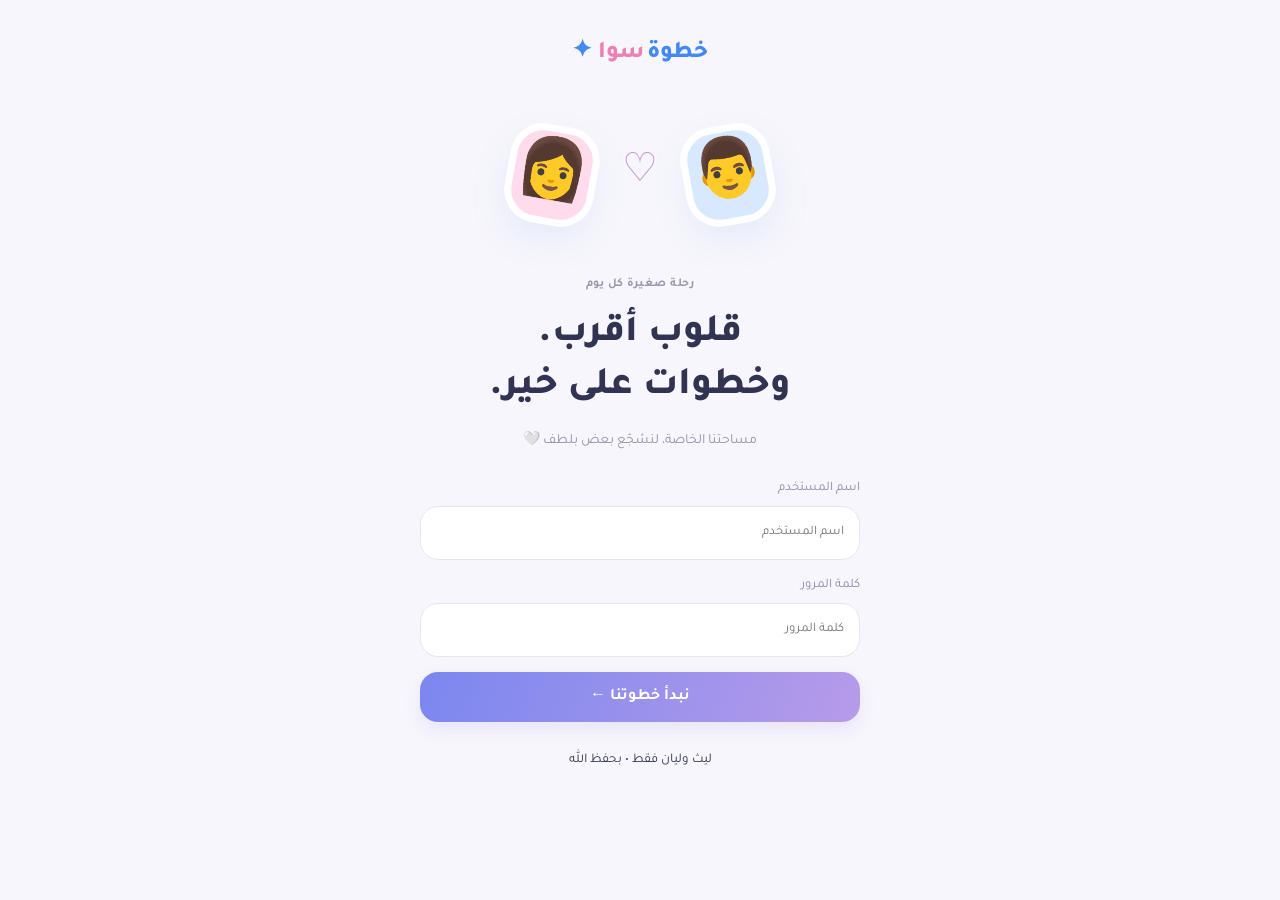
==== index.html @ 48e0d3e6 "Launch private mobile app with shared blue and pink journey" ====
<!doctype html><html lang="ar" dir="rtl"><head><meta charset="utf-8"><meta name="viewport" content="width=device-width,initial-scale=1,viewport-fit=cover"><meta name="theme-color" content="#f7f6fc"><title>خطوة سوا • ليث وليان</title><link rel="manifest" href="manifest.webmanifest"><style>@import url('https://fonts.googleapis.com/css2?family=Tajawal:wght@400;500;700;800&display=swap');
:root{--blue:#4389f5;--pink:#ed80b4;--ink:#303351;--muted:#9091a8;--accent:#6874df}*{box-sizing:border-box}body{margin:0;background:#f7f6fc;color:var(--ink);font:16px Tajawal,Tahoma,sans-serif;line-height:1.65}main{width:min(100%,480px);margin:auto;padding:22px 20px 32px}button,input{font:inherit}button{cursor:pointer;border:0;border-radius:18px;padding:12px 18px;background:#f0eef8;color:var(--ink);min-height:44px}button:disabled{opacity:.5;cursor:wait}button:focus-visible,input:focus-visible{outline:3px solid #b7b7ff;outline-offset:3px}h1,h2,p{margin:0}h1{font-size:34px;font-weight:800;line-height:1.35}h2{font-size:22px;font-weight:800}.brand{font-weight:800;font-size:24px;color:var(--blue)}.brand span{color:var(--pink);margin-right:3px}header,.section-title,.range-labels{display:flex;align-items:center;justify-content:space-between;gap:10px}.icon{background:white;border:1px solid #eeeaf6;width:44px;padding:0}.welcome{padding:28px 0 16px}.eyebrow{font-size:12px;letter-spacing:.5px;color:#9696ae;font-weight:700;margin-bottom:6px}.muted{color:var(--muted);font-size:14px;margin:8px 0}.wave{color:#e5b868}.sync{font-size:12px;color:#8588a3;margin-bottom:15px}section{background:#fff;border:1px solid #efedf7;border-radius:28px;padding:23px;margin-bottom:20px;box-shadow:0 10px 24px #41407704}.pill{background:#f2effc;border-radius:25px;color:#9690b8;font-size:11px;padding:5px 11px;white-space:nowrap}.journey{background:linear-gradient(135deg,#f1f6ff,#fff2f9);border-color:white;overflow:hidden}.scene{position:relative;height:265px;direction:ltr;margin:12px -8px}.scene svg{position:absolute;width:100%;height:100%;inset:0}.cloud{position:absolute;color:#fff;font-size:48px;filter:drop-shadow(0 4px 2px #c7c5e217)}.c1{top:3px;left:10px}.c2{right:10px;top:80px;font-size:35px}.sun{position:absolute;left:60px;top:35px;color:#efc772;font-size:38px}.finish{position:absolute;left:65%;top:-4px;color:#c984b1;font-size:38px;text-align:center;line-height:1}.finish small{display:block;font:11px Tajawal;color:#b49ab4}.avatar{position:absolute;width:49px;height:49px;border-radius:19px;display:grid;place-items:center;font-size:29px;border:3px solid white;box-shadow:0 8px 16px #6379bb28;transition:left .9s ease,top .9s ease;transform:translate(-50%,-50%);z-index:2}.avatar small{position:absolute;top:47px;background:white;border-radius:8px;padding:0 8px;color:#78829f;font:11px Tajawal;white-space:nowrap}.boy{background:#b7d7ff}.girl{background:#ffd0e6}.flower{position:absolute;bottom:22px;right:20px;font-size:31px}.plant{position:absolute;bottom:35px;left:5px;font-size:30px}.scorecards{display:grid;grid-template-columns:1fr 1fr;gap:12px}.scorecards>div{padding:13px;border-radius:18px;background:#ffffffa6;display:grid;grid-template-columns:1fr auto;align-items:center;font-size:14px}.scorecards strong{font-size:19px}.scorecards small{grid-column:1/-1;font-size:11px}.blue{color:var(--blue)}.pink{color:var(--pink)}.task{display:flex;gap:11px;align-items:center;padding:16px 0;border-bottom:1px solid #f3f1f8}.task-icon{background:#f5f4fc;border-radius:15px;width:42px;height:42px;display:grid;place-items:center;font-size:21px}.task-title{flex:1;font-size:14px;font-weight:700}.task-title small{display:block;color:#b1aac0;font-weight:400;font-size:11px}.task button{padding:0;width:37px;min-height:37px;height:37px;border:1px solid #e7e6f1;border-radius:13px;background:white;color:#b8b5ce}.task button.active{background:var(--accent);color:white;border-color:var(--accent);box-shadow:0 5px 12px #6874df22}.task button.excused{background:#fff0d6;color:#bb9148;border-color:#f3dab1}.tiny{color:#b2adc3;font-size:10px;margin-top:13px}.mood-card{background:linear-gradient(120deg,#fff,#fff7fb)}#moodEmoji{font-size:33px}#mood{width:100%;accent-color:var(--accent);margin:20px 0 10px;direction:ltr}#moodText{color:#a99cba;font-size:13px}.range-labels{font-size:11px;color:#aaa2ba;direction:ltr}.partner{padding:13px;background:#f5f3fb;border-radius:16px;font-size:13px;margin-top:18px}.encourage{text-align:center;position:relative;background:#f2f0ff;border-color:white}.heart{font-size:65px;color:#b9afe9;line-height:1}.primary{background:linear-gradient(110deg,#7b87ef,#b79be9);color:white;font-weight:700;width:100%;box-shadow:0 7px 17px #807de723}.encourage .primary{margin:13px 0}.encourage small,footer{font-size:11px;color:#aaa2bf}footer{text-align:center;padding:12px}.text-button{display:block;margin:10px auto;color:#8b82a7;background:none;font-size:12px}dialog{border:1px solid white;border-radius:30px;max-width:min(90vw,380px);padding:30px;color:var(--ink);text-align:center;font-family:inherit;box-shadow:0 30px 100px #3d315a33}dialog::backdrop{background:#29253966;backdrop-filter:blur(7px)}dialog p{margin:16px 0;color:#8f87a3;font-size:14px}.popup-heart{font-size:64px;animation:bob 2s infinite}#toast{position:fixed;bottom:22px;left:50%;transform:translateX(-50%);border-radius:18px;background:#393651;color:white;padding:14px 20px;width:max-content;max-width:90vw;font-size:13px;z-index:9}#login{padding-top:35px;text-align:center}#login h1{font-size:39px;margin:15px 0}#login label{text-align:right;display:block;font-size:13px;color:#9188a6;margin:15px 0}input:not([type=range]){display:block;width:100%;border:1px solid #e8e4f1;background:#fff;border-radius:18px;padding:15px;margin-top:7px;color:var(--ink)}#login form{margin:25px 0}#loginError{color:#c26586;font-size:13px}.login-art{display:flex;justify-content:center;align-items:center;gap:25px;height:170px;margin:15px 0}.login-art span{display:grid;place-items:center;background:#d8e8ff;border:7px solid white;width:90px;height:100px;border-radius:33px;transform:rotate(-10deg);font-size:58px;box-shadow:0 15px 35px #6599e61c}.login-art span:last-child{background:#ffdbeb;transform:rotate(10deg)}.login-art i{color:#c697d6;font-size:40px;font-style:normal}@keyframes bob{50%{transform:translateY(-7px)}}@media(prefers-reduced-motion:reduce){*{animation:none!important;transition:none!important}}[hidden]{display:none!important}
</style></head><body>
<main id="login"><div class="brand">خطوة<span>سوا</span> ✦</div><div class="login-art"><span>👨</span><i>♡</i><span>👩</span></div><p class="eyebrow">رحلة صغيرة كل يوم</p><h1>قلوب أقرب.<br>وخطوات على خير.</h1><p class="muted">مساحتنا الخاصة، لنشجّع بعض بلطف 🤍</p><form id="loginForm"><label>اسم المستخدم<input id="username" autocomplete="username" autocapitalize="none" required placeholder="اسم المستخدم"></label><label>كلمة المرور<input id="password" type="password" autocomplete="current-password" required placeholder="كلمة المرور"></label><button class="primary" id="loginButton">نبدأ خطوتنا ←</button></form><p id="loginError" role="alert"></p><small>ليث وليان فقط • بحفظ الله</small></main>
<main id="dashboard" hidden><header><div class="brand">خطوة<span>سوا</span> ✦</div><button id="logout" class="icon" aria-label="تسجيل الخروج">↪</button></header><div class="welcome"><p class="eyebrow" id="date"></p><h1>أهلًا <span id="myName"></span> <span class="wave">☀</span></h1><p class="muted">كل خطوة صغيرة، إلها أثر كبير.</p></div><div class="sync" id="sync" role="status">جارٍ الاتصال…</div>
<section class="journey"><div class="section-title"><div><p class="eyebrow">خطوتنا المشتركة</p><h2>سوا، للخير 🌷</h2></div><span class="pill">سباق اليوم</span></div><p class="muted">نتسابق بالخير، ونسند بعض بالطريق.</p><div class="scene"><span class="cloud c1">☁</span><span class="cloud c2">☁</span><span class="sun">✺</span><div class="finish">♡<small>٧ خطوات</small></div><svg viewBox="0 0 360 260" preserveAspectRatio="none" aria-hidden="true"><path d="M40 215 C 20 140,310 220,300 135 S 70 155,105 75 S 230 75,245 25" fill="none" stroke="#fff" stroke-width="35" stroke-linecap="round"/><path d="M40 215 C 20 140,310 220,300 135 S 70 155,105 75 S 230 75,245 25" fill="none" stroke="#d9d8ec" stroke-width="2" stroke-dasharray="5 10" id="racePath"/></svg><div class="avatar boy" id="runnerLaith">👨<small>ليث</small></div><div class="avatar girl" id="runnerLian">👩<small>ليان</small></div><span class="flower">🌷</span><span class="plant">🌿</span></div><div class="scorecards"><div class="blue"><span>👨 ليث</span><strong id="scoreLaith">٠ / ٧</strong><small id="excuseLaith"></small></div><div class="pink"><span>👩 ليان</span><strong id="scoreLian">٠ / ٧</strong><small id="excuseLian"></small></div></div></section>
<section><div class="section-title"><h2>خطواتي اليوم</h2><span class="pill" id="count"></span></div><div id="tasks"></div><p class="tiny">علامة الإنجاز بتأكيدك أنت، والظروف محل تفهّم بدون خصم.</p></section>
<section class="mood-card"><p class="eyebrow">كيف قلبك؟</p><div class="section-title"><h2>طمنّي عنك</h2><span id="moodEmoji">🙂</span></div><label for="mood" id="moodText">طبيعي</label><input id="mood" type="range" min="0" max="100"><div class="range-labels"><span>زعلان</span><span>طبيعي</span><span>مبسوط كثير</span></div><div id="partnerMood" class="partner"></div></section>
<section class="encourage"><span class="heart">♡</span><h2>دفعة لطيفة منك</h2><p class="muted">يمكن تذكيرك يكون أحلى شيء بيومه.</p><button class="primary" id="nudge">ابعث تشجيع 🤍</button><small>يظهر كنافذة منبثقة عند الطرف الثاني داخل التطبيق.</small></section><section><h2>أيامنا الحلوة</h2><div id="history"></div></section><footer>اللهم اجمعنا على خير 🤍<button id="install" class="text-button">إضافة للشاشة الرئيسية</button></footer></main>
<dialog id="popup"><div class="popup-heart">💌</div><h2>حدا بشجّعك!</h2><p id="popupText"></p><button class="primary" id="dismissPopup">وصل التشجيع 🤍</button></dialog><dialog id="installDialog"><h2>خلّينا أقرب ✦</h2><p>أضف خطوة سوا للشاشة الرئيسية.</p><button id="nativeInstall" class="primary" hidden>تثبيت التطبيق</button><p>آيفون: Safari ← مشاركة ← إضافة إلى الشاشة الرئيسية.<br>أندرويد: قائمة المتصفح ← تثبيت التطبيق أو إضافة للشاشة الرئيسية.</p><button id="closeInstall">لاحقًا</button></dialog><div id="toast" role="status" hidden></div><script src="app-config.js"></script><script>'use strict';
const $=id=>document.getElementById(id),cfg=window.APP_CONFIG||{},names={laith:'ليث',lian:'ليان'},taskNames=['صلاة الفجر','صلاة الظهر','صلاة العصر','صلاة المغرب','صلاة العشاء','قيام الليل','الدعاء'],taskIcons=['🌅','☀️','🌤️','🌇','🌙','✨','🤲'];
let session=null,me=null,partner=null,members=[],steps=[],moods=[],busy=false,activeNudge=null,promptInstall=null,lastDay='',loaded=false;
const day=()=>new Intl.DateTimeFormat('en-CA',{timeZone:'Asia/Amman',year:'numeric',month:'2-digit',day:'2-digit'}).format(new Date());
const moodText=v=>v<34?'😔 زعلان':v>66?'🥰 مبسوط كثير':'🙂 طبيعي';
function toast(t){$('toast').textContent=t;$('toast').hidden=false;setTimeout(()=>$('toast').hidden=true,4500)}
function remember(){localStorage.setItem('khotwa-session',JSON.stringify(session))}
async function request(path,{method='GET',body,prefer}={}){if(!cfg.url||!cfg.key)throw Error('الربط الآمن لقاعدة البيانات لم يكتمل بعد.');if(session&&session.expires_at*1000<Date.now()+60000)await refresh();const r=await fetch(cfg.url+path,{method,headers:{apikey:cfg.key,'Content-Type':'application/json',...(session?{Authorization:'Bearer '+session.access_token}:{}),...(prefer?{Prefer:prefer}:{})},body:body===undefined?undefined:JSON.stringify(body)});let d=await r.text();try{d=d?JSON.parse(d):null}catch{}if(!r.ok){if(r.status===401)logout();throw Error(r.status===400&&path.includes('/token')?'اسم المستخدم أو كلمة المرور غير صحيحة.':'تعذّر الاتصال أو حفظ التغيير. حاول مرة ثانية.')}return d}
async function refresh(){const r=await fetch(cfg.url+'/auth/v1/token?grant_type=refresh_token',{method:'POST',headers:{apikey:cfg.key,'Content-Type':'application/json'},body:JSON.stringify({refresh_token:session.refresh_token})});if(!r.ok){logout();throw Error('انتهت الجلسة. سجّل دخولك من جديد.')}session=await r.json();session.expires_at=Math.floor(Date.now()/1000)+session.expires_in;remember()}
function logout(){session=null;me=null;partner=null;loaded=false;localStorage.removeItem('khotwa-session');$('dashboard').hidden=true;$('login').hidden=false;if($('popup').open)$('popup').close()}
async function start(){members=await request('/rest/v1/members?select=id,username');me=members.find(x=>x.id===session.user.id);if(!me)throw Error('هذا الحساب غير مخوّل للدخول.');partner=members.find(x=>x.id!==me.id);if(!partner)throw Error('الحساب الثاني لم يُجهّز بعد.');document.documentElement.style.setProperty('--accent',me.username==='laith'?'#4389f5':'#ed80b4');$('myName').textContent=names[me.username];$('login').hidden=true;$('dashboard').hidden=false;await sync();if(!localStorage.getItem('khotwa-install-dismissed')&&!matchMedia('(display-mode: standalone)').matches)$('installDialog').showModal()}
async function sync(){if(!me||busy||document.hidden)return;busy=true;try{const today=day();const [s,m,n]=await Promise.all([request('/rest/v1/steps?select=*&day=gte.'+previousDays(6)),request('/rest/v1/moods?select=*'),request('/rest/v1/nudges?select=*&recipient=eq.'+me.id+'&seen=eq.false&order=created_at.asc&limit=1')]);steps=s;moods=m;lastDay=today;loaded=true;render();$('sync').textContent='● متصلان بنفس المساحة • تم التحديث الآن';if(n.length&&!activeNudge){activeNudge=n[0];$('popupText').textContent=names[partner.username]+' بشجّعك تكمل خطواتك. خطوة صغيرة منك بتفرق 🤍';if(!$('installDialog').open)$('popup').showModal()}}catch(e){$('sync').textContent='الاتصال مقطوع — لم يتم تأكيد التحديث';if(!loaded)toast(e.message)}finally{busy=false}}
function previousDays(n){return new Date(Date.now()-n*86400000).toLocaleDateString('en-CA',{timeZone:'Asia/Amman'})}
function render(){const today=day();$('date').textContent=new Intl.DateTimeFormat('ar-JO',{timeZone:'Asia/Amman',weekday:'long',day:'numeric',month:'long'}).format(new Date());const path=$('racePath');for(const u of members){const list=steps.filter(s=>s.user_id===u.id&&s.day===today),score=list.filter(s=>s.status==='done').length,exc=list.filter(s=>s.status==='excuse').length,suffix=u.username==='laith'?'Laith':'Lian';$('score'+suffix).textContent=score+' / 7';$('excuse'+suffix).textContent=exc?'ظرف في '+exc+' من الخطوات 🤍':'';const pt=path.getPointAtLength(path.getTotalLength()*score/7),runner=$('runner'+suffix);runner.style.left=(pt.x/360*100+(u.username==='laith'?-5:5))+'%';runner.style.top=pt.y/260*100+'%'}
const mine=steps.filter(s=>s.user_id===me.id&&s.day===today);$('count').textContent=mine.filter(s=>s.status==='done').length+' من ٧';$('tasks').replaceChildren();taskNames.forEach((name,i)=>{const current=mine.find(s=>s.task===i),row=document.createElement('div');row.className='task';const icon=document.createElement('span');icon.className='task-icon';icon.textContent=taskIcons[i];const label=document.createElement('div');label.className='task-title';label.textContent=name;const small=document.createElement('small');small.textContent=current?.status==='excuse'?'ظرف 🤍'+(current.reason?' • '+current.reason:''):i<5?'في وقتها':'خطوة تقرّبنا للخير';label.append(small);row.append(icon,label);for(const [state,text,aria]of[['done','✓','إنجاز '+name],['excuse','♡','ظرف '+name]]){const b=document.createElement('button');b.textContent=text;b.setAttribute('aria-label',aria);b.setAttribute('aria-pressed',String(current?.status===state));b.className=current?.status===state?(state==='done'?'active':'excused'):'';b.onclick=async()=>{let reason='';const status=current?.status===state?'pending':state;if(status==='excuse'){reason=prompt('سبب اختياري يظهر للطرف الثاني (يمكن تركه فارغًا):','');if(reason===null)return;reason=reason.slice(0,240)}b.disabled=true;try{await request('/rest/v1/steps?on_conflict=user_id,day,task',{method:'POST',body:{user_id:me.id,day:today,task:i,status,reason},prefer:'resolution=merge-duplicates'});await sync()}catch(e){toast(e.message)}finally{b.disabled=false}};row.append(b)}$('tasks').append(row)});const mood=moods.find(m=>m.user_id===me.id)?.value??50;if(document.activeElement!==$('mood'))$('mood').value=mood;showMood(+$('mood').value);const pm=moods.find(m=>m.user_id===partner.id);$('partnerMood').textContent=names[partner.username]+' '+(pm?moodText(pm.value):'لسه ما شارك حالته اليوم');$('history').replaceChildren();for(let i=1;i<7;i++){const d=previousDays(i),list=steps.filter(s=>s.day===d);if(!list.length)continue;const line=document.createElement('p');line.className='muted';line.textContent=d+' • '+members.map(u=>names[u.username]+' '+list.filter(s=>s.user_id===u.id&&s.status==='done').length+'/7').join(' — ');$('history').append(line)}if(!$('history').children.length)$('history').textContent='هون بنجمع خطواتنا، يوم ورا يوم 🌷'}
function showMood(v){$('moodText').textContent=moodText(v);$('moodEmoji').textContent=v<34?'😔':v>66?'🥰':'🙂'}
$('loginForm').onsubmit=async e=>{e.preventDefault();const username=$('username').value.trim().toLowerCase();if(!['laith','lian'].includes(username)){$('loginError').textContent='اسم المستخدم أو كلمة المرور غير صحيحة.';return}$('loginButton').disabled=true;$('loginError').textContent='';try{session=await request('/auth/v1/token?grant_type=password',{method:'POST',body:{email:username+'@khotwa-sawa.invalid',password:$('password').value}});session.expires_at=Math.floor(Date.now()/1000)+session.expires_in;remember();$('password').value='';await start()}catch(e){logout();$('loginError').textContent=e.message}finally{$('loginButton').disabled=false}};
$('logout').onclick=async()=>{try{await request('/auth/v1/logout',{method:'POST'})}catch{}logout()};$('mood').oninput=e=>showMood(+e.target.value);$('mood').onchange=async e=>{try{await request('/rest/v1/moods?on_conflict=user_id',{method:'POST',body:{user_id:me.id,value:+e.target.value,updated_at:new Date().toISOString()},prefer:'resolution=merge-duplicates'});toast('وصلت حالتك 🤍')}catch(e){toast(e.message)}};
$('nudge').onclick=async()=>{$('nudge').disabled=true;try{await request('/rest/v1/nudges',{method:'POST',body:{sender:me.id,recipient:partner.id}});toast('وصل التشجيع لمساحتكم 💌')}catch(e){toast(e.message)}finally{setTimeout(()=>$('nudge').disabled=false,15000)}};
$('dismissPopup').onclick=async()=>{if(!activeNudge)return;try{await request('/rest/v1/nudges?id=eq.'+activeNudge.id,{method:'PATCH',body:{seen:true}});activeNudge=null;$('popup').close();await sync()}catch(e){toast(e.message)}};
$('install').onclick=()=>$('installDialog').showModal();$('closeInstall').onclick=()=>{$('installDialog').close();localStorage.setItem('khotwa-install-dismissed','1');if(activeNudge)$('popup').showModal()};window.addEventListener('beforeinstallprompt',e=>{e.preventDefault();promptInstall=e;$('nativeInstall').hidden=false});$('nativeInstall').onclick=async()=>{if(promptInstall){await promptInstall.prompt();promptInstall=null;$('nativeInstall').hidden=true}};
document.addEventListener('visibilitychange',()=>{if(!document.hidden)sync()});setInterval(sync,5000);window.addEventListener('online',sync);if('serviceWorker'in navigator)navigator.serviceWorker.register('./sw.js').catch(()=>{});(async()=>{try{session=JSON.parse(localStorage.getItem('khotwa-session'));if(session)await start()}catch{logout()}})();
</script></body></html>
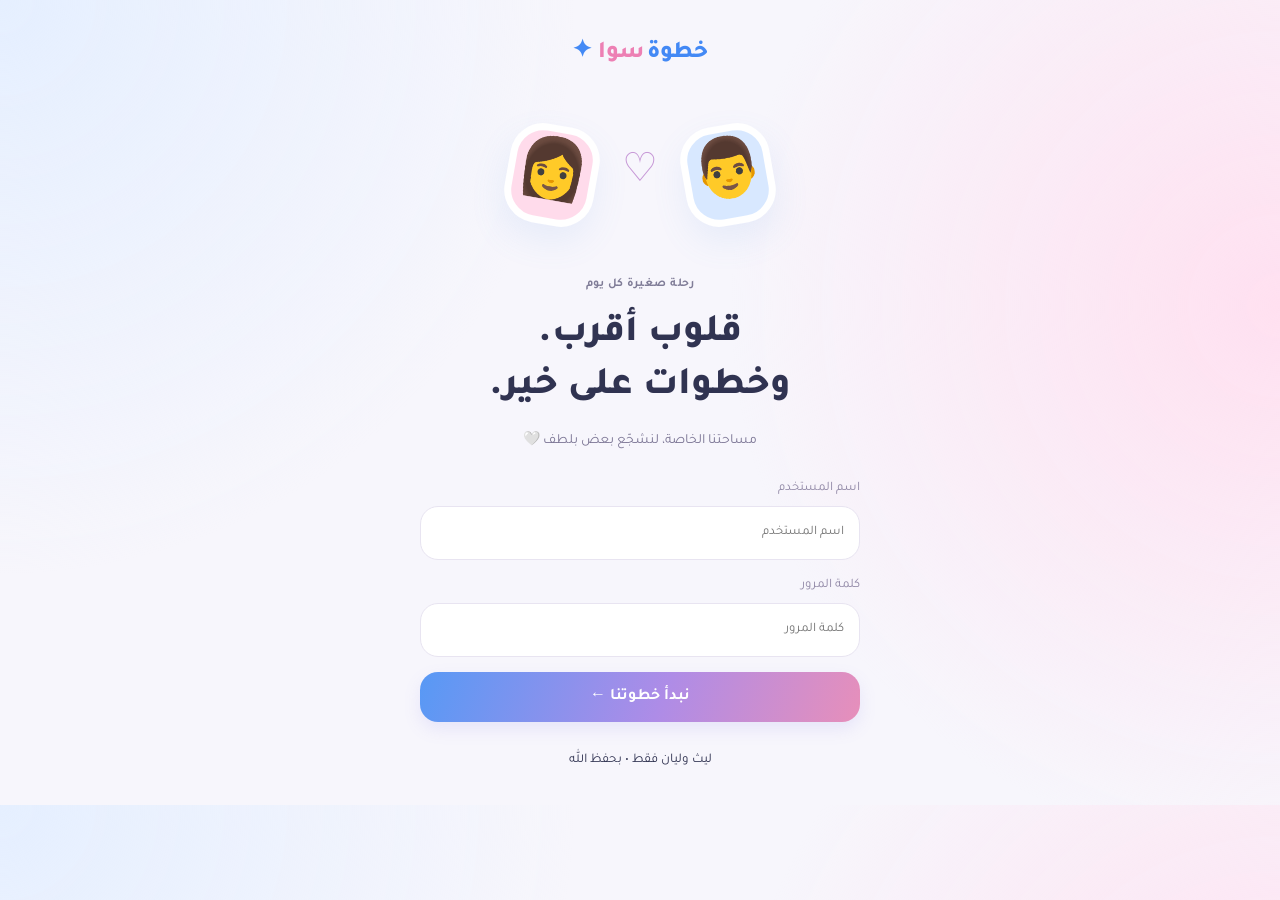
==== commit 7a7cb156: "Refine vivid blue and pink mobile journey" ====
--- a/index.html
+++ b/index.html
@@ -1,5 +1,7 @@
 <!doctype html><html lang="ar" dir="rtl"><head><meta charset="utf-8"><meta name="viewport" content="width=device-width,initial-scale=1,viewport-fit=cover"><meta name="theme-color" content="#f7f6fc"><title>خطوة سوا • ليث وليان</title><link rel="manifest" href="manifest.webmanifest"><style>@import url('https://fonts.googleapis.com/css2?family=Tajawal:wght@400;500;700;800&display=swap');
 :root{--blue:#4389f5;--pink:#ed80b4;--ink:#303351;--muted:#9091a8;--accent:#6874df}*{box-sizing:border-box}body{margin:0;background:#f7f6fc;color:var(--ink);font:16px Tajawal,Tahoma,sans-serif;line-height:1.65}main{width:min(100%,480px);margin:auto;padding:22px 20px 32px}button,input{font:inherit}button{cursor:pointer;border:0;border-radius:18px;padding:12px 18px;background:#f0eef8;color:var(--ink);min-height:44px}button:disabled{opacity:.5;cursor:wait}button:focus-visible,input:focus-visible{outline:3px solid #b7b7ff;outline-offset:3px}h1,h2,p{margin:0}h1{font-size:34px;font-weight:800;line-height:1.35}h2{font-size:22px;font-weight:800}.brand{font-weight:800;font-size:24px;color:var(--blue)}.brand span{color:var(--pink);margin-right:3px}header,.section-title,.range-labels{display:flex;align-items:center;justify-content:space-between;gap:10px}.icon{background:white;border:1px solid #eeeaf6;width:44px;padding:0}.welcome{padding:28px 0 16px}.eyebrow{font-size:12px;letter-spacing:.5px;color:#9696ae;font-weight:700;margin-bottom:6px}.muted{color:var(--muted);font-size:14px;margin:8px 0}.wave{color:#e5b868}.sync{font-size:12px;color:#8588a3;margin-bottom:15px}section{background:#fff;border:1px solid #efedf7;border-radius:28px;padding:23px;margin-bottom:20px;box-shadow:0 10px 24px #41407704}.pill{background:#f2effc;border-radius:25px;color:#9690b8;font-size:11px;padding:5px 11px;white-space:nowrap}.journey{background:linear-gradient(135deg,#f1f6ff,#fff2f9);border-color:white;overflow:hidden}.scene{position:relative;height:265px;direction:ltr;margin:12px -8px}.scene svg{position:absolute;width:100%;height:100%;inset:0}.cloud{position:absolute;color:#fff;font-size:48px;filter:drop-shadow(0 4px 2px #c7c5e217)}.c1{top:3px;left:10px}.c2{right:10px;top:80px;font-size:35px}.sun{position:absolute;left:60px;top:35px;color:#efc772;font-size:38px}.finish{position:absolute;left:65%;top:-4px;color:#c984b1;font-size:38px;text-align:center;line-height:1}.finish small{display:block;font:11px Tajawal;color:#b49ab4}.avatar{position:absolute;width:49px;height:49px;border-radius:19px;display:grid;place-items:center;font-size:29px;border:3px solid white;box-shadow:0 8px 16px #6379bb28;transition:left .9s ease,top .9s ease;transform:translate(-50%,-50%);z-index:2}.avatar small{position:absolute;top:47px;background:white;border-radius:8px;padding:0 8px;color:#78829f;font:11px Tajawal;white-space:nowrap}.boy{background:#b7d7ff}.girl{background:#ffd0e6}.flower{position:absolute;bottom:22px;right:20px;font-size:31px}.plant{position:absolute;bottom:35px;left:5px;font-size:30px}.scorecards{display:grid;grid-template-columns:1fr 1fr;gap:12px}.scorecards>div{padding:13px;border-radius:18px;background:#ffffffa6;display:grid;grid-template-columns:1fr auto;align-items:center;font-size:14px}.scorecards strong{font-size:19px}.scorecards small{grid-column:1/-1;font-size:11px}.blue{color:var(--blue)}.pink{color:var(--pink)}.task{display:flex;gap:11px;align-items:center;padding:16px 0;border-bottom:1px solid #f3f1f8}.task-icon{background:#f5f4fc;border-radius:15px;width:42px;height:42px;display:grid;place-items:center;font-size:21px}.task-title{flex:1;font-size:14px;font-weight:700}.task-title small{display:block;color:#b1aac0;font-weight:400;font-size:11px}.task button{padding:0;width:37px;min-height:37px;height:37px;border:1px solid #e7e6f1;border-radius:13px;background:white;color:#b8b5ce}.task button.active{background:var(--accent);color:white;border-color:var(--accent);box-shadow:0 5px 12px #6874df22}.task button.excused{background:#fff0d6;color:#bb9148;border-color:#f3dab1}.tiny{color:#b2adc3;font-size:10px;margin-top:13px}.mood-card{background:linear-gradient(120deg,#fff,#fff7fb)}#moodEmoji{font-size:33px}#mood{width:100%;accent-color:var(--accent);margin:20px 0 10px;direction:ltr}#moodText{color:#a99cba;font-size:13px}.range-labels{font-size:11px;color:#aaa2ba;direction:ltr}.partner{padding:13px;background:#f5f3fb;border-radius:16px;font-size:13px;margin-top:18px}.encourage{text-align:center;position:relative;background:#f2f0ff;border-color:white}.heart{font-size:65px;color:#b9afe9;line-height:1}.primary{background:linear-gradient(110deg,#7b87ef,#b79be9);color:white;font-weight:700;width:100%;box-shadow:0 7px 17px #807de723}.encourage .primary{margin:13px 0}.encourage small,footer{font-size:11px;color:#aaa2bf}footer{text-align:center;padding:12px}.text-button{display:block;margin:10px auto;color:#8b82a7;background:none;font-size:12px}dialog{border:1px solid white;border-radius:30px;max-width:min(90vw,380px);padding:30px;color:var(--ink);text-align:center;font-family:inherit;box-shadow:0 30px 100px #3d315a33}dialog::backdrop{background:#29253966;backdrop-filter:blur(7px)}dialog p{margin:16px 0;color:#8f87a3;font-size:14px}.popup-heart{font-size:64px;animation:bob 2s infinite}#toast{position:fixed;bottom:22px;left:50%;transform:translateX(-50%);border-radius:18px;background:#393651;color:white;padding:14px 20px;width:max-content;max-width:90vw;font-size:13px;z-index:9}#login{padding-top:35px;text-align:center}#login h1{font-size:39px;margin:15px 0}#login label{text-align:right;display:block;font-size:13px;color:#9188a6;margin:15px 0}input:not([type=range]){display:block;width:100%;border:1px solid #e8e4f1;background:#fff;border-radius:18px;padding:15px;margin-top:7px;color:var(--ink)}#login form{margin:25px 0}#loginError{color:#c26586;font-size:13px}.login-art{display:flex;justify-content:center;align-items:center;gap:25px;height:170px;margin:15px 0}.login-art span{display:grid;place-items:center;background:#d8e8ff;border:7px solid white;width:90px;height:100px;border-radius:33px;transform:rotate(-10deg);font-size:58px;box-shadow:0 15px 35px #6599e61c}.login-art span:last-child{background:#ffdbeb;transform:rotate(10deg)}.login-art i{color:#c697d6;font-size:40px;font-style:normal}@keyframes bob{50%{transform:translateY(-7px)}}@media(prefers-reduced-motion:reduce){*{animation:none!important;transition:none!important}}[hidden]{display:none!important}
+/* Higher contrast blue and pink mobile finish. */
+body{background:radial-gradient(circle at 0 0,#e5efff,transparent 38%),radial-gradient(circle at 100% 38%,#ffe0f0,transparent 40%),#f7f6fc}.journey{background:linear-gradient(130deg,#dceaff 0%,#ede5ff 45%,#ffd9eb 100%);border:2px solid #fff;box-shadow:0 14px 35px #7770c91c}.journey .eyebrow{color:#74608e}.journey .muted{color:#76678e}.journey h2{color:#43395e}.scorecards>div{background:#fff;border:1px solid #fff;box-shadow:0 5px 16px #6654a00c}.scorecards .blue{background:#eaf3ff;color:#216bdb;border-color:#b8d5ff}.scorecards .pink{background:#fff0f7;color:#cc438a;border-color:#ffb9dc}.scorecards strong{direction:ltr;unicode-bidi:isolate}.boy{background:#63a5ff;border-color:#eaf3ff}.girl{background:#ff93c4;border-color:#fff0f7}.avatar small{color:#64637d;font-weight:700}.pill{color:#796c9a;background:#ffffffa8}.muted{color:#797b95}.eyebrow{color:#807d98}.tiny{color:#8a829e}.range-labels{color:#8f83a1}.primary{background:linear-gradient(110deg,#5799f5,#ae8ce7 55%,#e78fba)}.finish{z-index:1}.scene{margin-bottom:22px}#moodText{color:#8d6e9d}#login .muted{color:#7b7594}
 </style></head><body>
 <main id="login"><div class="brand">خطوة<span>سوا</span> ✦</div><div class="login-art"><span>👨</span><i>♡</i><span>👩</span></div><p class="eyebrow">رحلة صغيرة كل يوم</p><h1>قلوب أقرب.<br>وخطوات على خير.</h1><p class="muted">مساحتنا الخاصة، لنشجّع بعض بلطف 🤍</p><form id="loginForm"><label>اسم المستخدم<input id="username" autocomplete="username" autocapitalize="none" required placeholder="اسم المستخدم"></label><label>كلمة المرور<input id="password" type="password" autocomplete="current-password" required placeholder="كلمة المرور"></label><button class="primary" id="loginButton">نبدأ خطوتنا ←</button></form><p id="loginError" role="alert"></p><small>ليث وليان فقط • بحفظ الله</small></main>
 <main id="dashboard" hidden><header><div class="brand">خطوة<span>سوا</span> ✦</div><button id="logout" class="icon" aria-label="تسجيل الخروج">↪</button></header><div class="welcome"><p class="eyebrow" id="date"></p><h1>أهلًا <span id="myName"></span> <span class="wave">☀</span></h1><p class="muted">كل خطوة صغيرة، إلها أثر كبير.</p></div><div class="sync" id="sync" role="status">جارٍ الاتصال…</div>
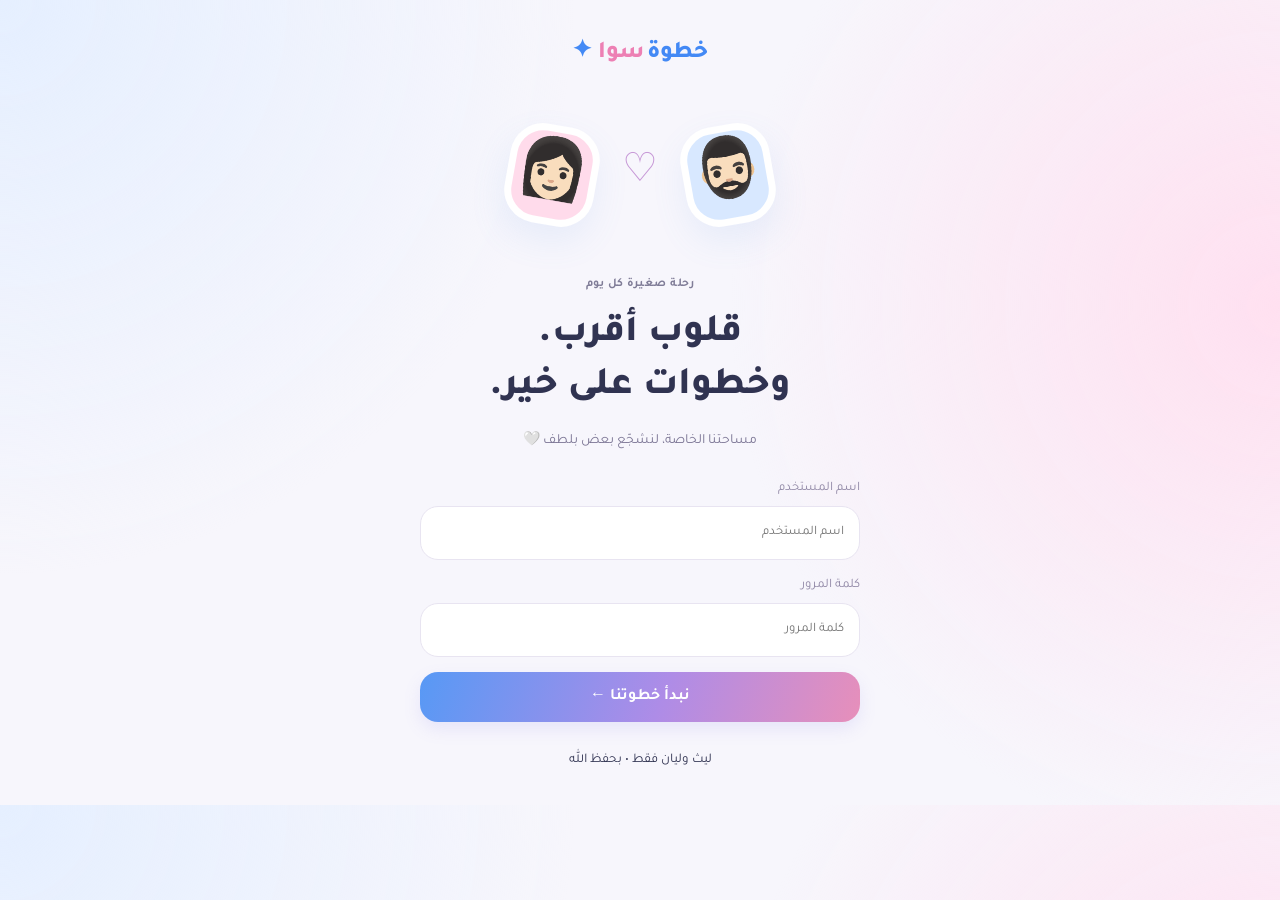
==== commit 85721f10: "Add weekly reports and daily circumstances" ====
--- a/index.html
+++ b/index.html
@@ -1,35 +1,48 @@
-<!doctype html><html lang="ar" dir="rtl"><head><meta charset="utf-8"><meta name="viewport" content="width=device-width,initial-scale=1,viewport-fit=cover"><meta name="theme-color" content="#f7f6fc"><title>خطوة سوا • ليث وليان</title><link rel="manifest" href="manifest.webmanifest"><style>@import url('https://fonts.googleapis.com/css2?family=Tajawal:wght@400;500;700;800&display=swap');
-:root{--blue:#4389f5;--pink:#ed80b4;--ink:#303351;--muted:#9091a8;--accent:#6874df}*{box-sizing:border-box}body{margin:0;background:#f7f6fc;color:var(--ink);font:16px Tajawal,Tahoma,sans-serif;line-height:1.65}main{width:min(100%,480px);margin:auto;padding:22px 20px 32px}button,input{font:inherit}button{cursor:pointer;border:0;border-radius:18px;padding:12px 18px;background:#f0eef8;color:var(--ink);min-height:44px}button:disabled{opacity:.5;cursor:wait}button:focus-visible,input:focus-visible{outline:3px solid #b7b7ff;outline-offset:3px}h1,h2,p{margin:0}h1{font-size:34px;font-weight:800;line-height:1.35}h2{font-size:22px;font-weight:800}.brand{font-weight:800;font-size:24px;color:var(--blue)}.brand span{color:var(--pink);margin-right:3px}header,.section-title,.range-labels{display:flex;align-items:center;justify-content:space-between;gap:10px}.icon{background:white;border:1px solid #eeeaf6;width:44px;padding:0}.welcome{padding:28px 0 16px}.eyebrow{font-size:12px;letter-spacing:.5px;color:#9696ae;font-weight:700;margin-bottom:6px}.muted{color:var(--muted);font-size:14px;margin:8px 0}.wave{color:#e5b868}.sync{font-size:12px;color:#8588a3;margin-bottom:15px}section{background:#fff;border:1px solid #efedf7;border-radius:28px;padding:23px;margin-bottom:20px;box-shadow:0 10px 24px #41407704}.pill{background:#f2effc;border-radius:25px;color:#9690b8;font-size:11px;padding:5px 11px;white-space:nowrap}.journey{background:linear-gradient(135deg,#f1f6ff,#fff2f9);border-color:white;overflow:hidden}.scene{position:relative;height:265px;direction:ltr;margin:12px -8px}.scene svg{position:absolute;width:100%;height:100%;inset:0}.cloud{position:absolute;color:#fff;font-size:48px;filter:drop-shadow(0 4px 2px #c7c5e217)}.c1{top:3px;left:10px}.c2{right:10px;top:80px;font-size:35px}.sun{position:absolute;left:60px;top:35px;color:#efc772;font-size:38px}.finish{position:absolute;left:65%;top:-4px;color:#c984b1;font-size:38px;text-align:center;line-height:1}.finish small{display:block;font:11px Tajawal;color:#b49ab4}.avatar{position:absolute;width:49px;height:49px;border-radius:19px;display:grid;place-items:center;font-size:29px;border:3px solid white;box-shadow:0 8px 16px #6379bb28;transition:left .9s ease,top .9s ease;transform:translate(-50%,-50%);z-index:2}.avatar small{position:absolute;top:47px;background:white;border-radius:8px;padding:0 8px;color:#78829f;font:11px Tajawal;white-space:nowrap}.boy{background:#b7d7ff}.girl{background:#ffd0e6}.flower{position:absolute;bottom:22px;right:20px;font-size:31px}.plant{position:absolute;bottom:35px;left:5px;font-size:30px}.scorecards{display:grid;grid-template-columns:1fr 1fr;gap:12px}.scorecards>div{padding:13px;border-radius:18px;background:#ffffffa6;display:grid;grid-template-columns:1fr auto;align-items:center;font-size:14px}.scorecards strong{font-size:19px}.scorecards small{grid-column:1/-1;font-size:11px}.blue{color:var(--blue)}.pink{color:var(--pink)}.task{display:flex;gap:11px;align-items:center;padding:16px 0;border-bottom:1px solid #f3f1f8}.task-icon{background:#f5f4fc;border-radius:15px;width:42px;height:42px;display:grid;place-items:center;font-size:21px}.task-title{flex:1;font-size:14px;font-weight:700}.task-title small{display:block;color:#b1aac0;font-weight:400;font-size:11px}.task button{padding:0;width:37px;min-height:37px;height:37px;border:1px solid #e7e6f1;border-radius:13px;background:white;color:#b8b5ce}.task button.active{background:var(--accent);color:white;border-color:var(--accent);box-shadow:0 5px 12px #6874df22}.task button.excused{background:#fff0d6;color:#bb9148;border-color:#f3dab1}.tiny{color:#b2adc3;font-size:10px;margin-top:13px}.mood-card{background:linear-gradient(120deg,#fff,#fff7fb)}#moodEmoji{font-size:33px}#mood{width:100%;accent-color:var(--accent);margin:20px 0 10px;direction:ltr}#moodText{color:#a99cba;font-size:13px}.range-labels{font-size:11px;color:#aaa2ba;direction:ltr}.partner{padding:13px;background:#f5f3fb;border-radius:16px;font-size:13px;margin-top:18px}.encourage{text-align:center;position:relative;background:#f2f0ff;border-color:white}.heart{font-size:65px;color:#b9afe9;line-height:1}.primary{background:linear-gradient(110deg,#7b87ef,#b79be9);color:white;font-weight:700;width:100%;box-shadow:0 7px 17px #807de723}.encourage .primary{margin:13px 0}.encourage small,footer{font-size:11px;color:#aaa2bf}footer{text-align:center;padding:12px}.text-button{display:block;margin:10px auto;color:#8b82a7;background:none;font-size:12px}dialog{border:1px solid white;border-radius:30px;max-width:min(90vw,380px);padding:30px;color:var(--ink);text-align:center;font-family:inherit;box-shadow:0 30px 100px #3d315a33}dialog::backdrop{background:#29253966;backdrop-filter:blur(7px)}dialog p{margin:16px 0;color:#8f87a3;font-size:14px}.popup-heart{font-size:64px;animation:bob 2s infinite}#toast{position:fixed;bottom:22px;left:50%;transform:translateX(-50%);border-radius:18px;background:#393651;color:white;padding:14px 20px;width:max-content;max-width:90vw;font-size:13px;z-index:9}#login{padding-top:35px;text-align:center}#login h1{font-size:39px;margin:15px 0}#login label{text-align:right;display:block;font-size:13px;color:#9188a6;margin:15px 0}input:not([type=range]){display:block;width:100%;border:1px solid #e8e4f1;background:#fff;border-radius:18px;padding:15px;margin-top:7px;color:var(--ink)}#login form{margin:25px 0}#loginError{color:#c26586;font-size:13px}.login-art{display:flex;justify-content:center;align-items:center;gap:25px;height:170px;margin:15px 0}.login-art span{display:grid;place-items:center;background:#d8e8ff;border:7px solid white;width:90px;height:100px;border-radius:33px;transform:rotate(-10deg);font-size:58px;box-shadow:0 15px 35px #6599e61c}.login-art span:last-child{background:#ffdbeb;transform:rotate(10deg)}.login-art i{color:#c697d6;font-size:40px;font-style:normal}@keyframes bob{50%{transform:translateY(-7px)}}@media(prefers-reduced-motion:reduce){*{animation:none!important;transition:none!important}}[hidden]{display:none!important}
-/* Higher contrast blue and pink mobile finish. */
+<!doctype html><html lang="ar" dir="rtl"><head><meta charset="utf-8"><meta name="viewport" content="width=device-width,initial-scale=1,viewport-fit=cover"><meta name="theme-color" content="#f7f6fc"><title>خطوة سوا • ليث وليان</title><link rel="manifest" href="manifest.webmanifest"><style>@import url('https://fonts.googleapis.com/css2?family=Tajawal:wght@400;500;700;800&display=swap');
+:root{--blue:#4389f5;--pink:#ed80b4;--ink:#303351;--muted:#9091a8;--accent:#6874df}*{box-sizing:border-box}body{margin:0;background:#f7f6fc;color:var(--ink);font:16px Tajawal,Tahoma,sans-serif;line-height:1.65}main{width:min(100%,480px);margin:auto;padding:22px 20px 32px}button,input{font:inherit}button{cursor:pointer;border:0;border-radius:18px;padding:12px 18px;background:#f0eef8;color:var(--ink);min-height:44px}button:disabled{opacity:.5;cursor:wait}button:focus-visible,input:focus-visible{outline:3px solid #b7b7ff;outline-offset:3px}h1,h2,p{margin:0}h1{font-size:34px;font-weight:800;line-height:1.35}h2{font-size:22px;font-weight:800}.brand{font-weight:800;font-size:24px;color:var(--blue)}.brand span{color:var(--pink);margin-right:3px}header,.section-title,.range-labels{display:flex;align-items:center;justify-content:space-between;gap:10px}.icon{background:white;border:1px solid #eeeaf6;width:44px;padding:0}.welcome{padding:28px 0 16px}.eyebrow{font-size:12px;letter-spacing:.5px;color:#9696ae;font-weight:700;margin-bottom:6px}.muted{color:var(--muted);font-size:14px;margin:8px 0}.wave{color:#e5b868}.sync{font-size:12px;color:#8588a3;margin-bottom:15px}section{background:#fff;border:1px solid #efedf7;border-radius:28px;padding:23px;margin-bottom:20px;box-shadow:0 10px 24px #41407704}.pill{background:#f2effc;border-radius:25px;color:#9690b8;font-size:11px;padding:5px 11px;white-space:nowrap}.journey{background:linear-gradient(135deg,#f1f6ff,#fff2f9);border-color:white;overflow:hidden}.scene{position:relative;height:265px;direction:ltr;margin:12px -8px}.scene svg{position:absolute;width:100%;height:100%;inset:0}.cloud{position:absolute;color:#fff;font-size:48px;filter:drop-shadow(0 4px 2px #c7c5e217)}.c1{top:3px;left:10px}.c2{right:10px;top:80px;font-size:35px}.sun{position:absolute;left:60px;top:35px;color:#efc772;font-size:38px}.finish{position:absolute;left:65%;top:-4px;color:#c984b1;font-size:38px;text-align:center;line-height:1}.finish small{display:block;font:11px Tajawal;color:#b49ab4}.avatar{position:absolute;width:49px;height:49px;border-radius:19px;display:grid;place-items:center;font-size:29px;border:3px solid white;box-shadow:0 8px 16px #6379bb28;transition:left .9s ease,top .9s ease;transform:translate(-50%,-50%);z-index:2}.avatar small{position:absolute;top:47px;background:white;border-radius:8px;padding:0 8px;color:#78829f;font:11px Tajawal;white-space:nowrap}.boy{background:#b7d7ff}.girl{background:#ffd0e6}.flower{position:absolute;bottom:22px;right:20px;font-size:31px}.plant{position:absolute;bottom:35px;left:5px;font-size:30px}.scorecards{display:grid;grid-template-columns:1fr 1fr;gap:12px}.scorecards>div{padding:13px;border-radius:18px;background:#ffffffa6;display:grid;grid-template-columns:1fr auto;align-items:center;font-size:14px}.scorecards strong{font-size:19px}.scorecards small{grid-column:1/-1;font-size:11px}.blue{color:var(--blue)}.pink{color:var(--pink)}.task{display:flex;gap:11px;align-items:center;padding:16px 0;border-bottom:1px solid #f3f1f8}.task-icon{background:#f5f4fc;border-radius:15px;width:42px;height:42px;display:grid;place-items:center;font-size:21px}.task-title{flex:1;font-size:14px;font-weight:700}.task-title small{display:block;color:#b1aac0;font-weight:400;font-size:11px}.task button{padding:0;width:37px;min-height:37px;height:37px;border:1px solid #e7e6f1;border-radius:13px;background:white;color:#b8b5ce}.task button.active{background:var(--accent);color:white;border-color:var(--accent);box-shadow:0 5px 12px #6874df22}.task button.excused{background:#fff0d6;color:#bb9148;border-color:#f3dab1}.tiny{color:#b2adc3;font-size:10px;margin-top:13px}.mood-card{background:linear-gradient(120deg,#fff,#fff7fb)}#moodEmoji{font-size:33px}#mood{width:100%;accent-color:var(--accent);margin:20px 0 10px;direction:ltr}#moodText{color:#a99cba;font-size:13px}.range-labels{font-size:11px;color:#aaa2ba;direction:ltr}.partner{padding:13px;background:#f5f3fb;border-radius:16px;font-size:13px;margin-top:18px}.encourage{text-align:center;position:relative;background:#f2f0ff;border-color:white}.heart{font-size:65px;color:#b9afe9;line-height:1}.primary{background:linear-gradient(110deg,#7b87ef,#b79be9);color:white;font-weight:700;width:100%;box-shadow:0 7px 17px #807de723}.encourage .primary{margin:13px 0}.encourage small,footer{font-size:11px;color:#aaa2bf}footer{text-align:center;padding:12px}.text-button{display:block;margin:10px auto;color:#8b82a7;background:none;font-size:12px}dialog{border:1px solid white;border-radius:30px;max-width:min(90vw,380px);padding:30px;color:var(--ink);text-align:center;font-family:inherit;box-shadow:0 30px 100px #3d315a33}dialog::backdrop{background:#29253966;backdrop-filter:blur(7px)}dialog p{margin:16px 0;color:#8f87a3;font-size:14px}.popup-heart{font-size:64px;animation:bob 2s infinite}#toast{position:fixed;bottom:22px;left:50%;transform:translateX(-50%);border-radius:18px;background:#393651;color:white;padding:14px 20px;width:max-content;max-width:90vw;font-size:13px;z-index:9}#login{padding-top:35px;text-align:center}#login h1{font-size:39px;margin:15px 0}#login label{text-align:right;display:block;font-size:13px;color:#9188a6;margin:15px 0}input:not([type=range]){display:block;width:100%;border:1px solid #e8e4f1;background:#fff;border-radius:18px;padding:15px;margin-top:7px;color:var(--ink)}#login form{margin:25px 0}#loginError{color:#c26586;font-size:13px}.login-art{display:flex;justify-content:center;align-items:center;gap:25px;height:170px;margin:15px 0}.login-art span{display:grid;place-items:center;background:#d8e8ff;border:7px solid white;width:90px;height:100px;border-radius:33px;transform:rotate(-10deg);font-size:58px;box-shadow:0 15px 35px #6599e61c}.login-art span:last-child{background:#ffdbeb;transform:rotate(10deg)}.login-art i{color:#c697d6;font-size:40px;font-style:normal}@keyframes bob{50%{transform:translateY(-7px)}}@media(prefers-reduced-motion:reduce){*{animation:none!important;transition:none!important}}[hidden]{display:none!important}
+/* Higher contrast blue and pink mobile finish. */
 body{background:radial-gradient(circle at 0 0,#e5efff,transparent 38%),radial-gradient(circle at 100% 38%,#ffe0f0,transparent 40%),#f7f6fc}.journey{background:linear-gradient(130deg,#dceaff 0%,#ede5ff 45%,#ffd9eb 100%);border:2px solid #fff;box-shadow:0 14px 35px #7770c91c}.journey .eyebrow{color:#74608e}.journey .muted{color:#76678e}.journey h2{color:#43395e}.scorecards>div{background:#fff;border:1px solid #fff;box-shadow:0 5px 16px #6654a00c}.scorecards .blue{background:#eaf3ff;color:#216bdb;border-color:#b8d5ff}.scorecards .pink{background:#fff0f7;color:#cc438a;border-color:#ffb9dc}.scorecards strong{direction:ltr;unicode-bidi:isolate}.boy{background:#63a5ff;border-color:#eaf3ff}.girl{background:#ff93c4;border-color:#fff0f7}.avatar small{color:#64637d;font-weight:700}.pill{color:#796c9a;background:#ffffffa8}.muted{color:#797b95}.eyebrow{color:#807d98}.tiny{color:#8a829e}.range-labels{color:#8f83a1}.primary{background:linear-gradient(110deg,#5799f5,#ae8ce7 55%,#e78fba)}.finish{z-index:1}.scene{margin-bottom:22px}#moodText{color:#8d6e9d}#login .muted{color:#7b7594}
-</style></head><body>
-<main id="login"><div class="brand">خطوة<span>سوا</span> ✦</div><div class="login-art"><span>👨</span><i>♡</i><span>👩</span></div><p class="eyebrow">رحلة صغيرة كل يوم</p><h1>قلوب أقرب.<br>وخطوات على خير.</h1><p class="muted">مساحتنا الخاصة، لنشجّع بعض بلطف 🤍</p><form id="loginForm"><label>اسم المستخدم<input id="username" autocomplete="username" autocapitalize="none" required placeholder="اسم المستخدم"></label><label>كلمة المرور<input id="password" type="password" autocomplete="current-password" required placeholder="كلمة المرور"></label><button class="primary" id="loginButton">نبدأ خطوتنا ←</button></form><p id="loginError" role="alert"></p><small>ليث وليان فقط • بحفظ الله</small></main>
-<main id="dashboard" hidden><header><div class="brand">خطوة<span>سوا</span> ✦</div><button id="logout" class="icon" aria-label="تسجيل الخروج">↪</button></header><div class="welcome"><p class="eyebrow" id="date"></p><h1>أهلًا <span id="myName"></span> <span class="wave">☀</span></h1><p class="muted">كل خطوة صغيرة، إلها أثر كبير.</p></div><div class="sync" id="sync" role="status">جارٍ الاتصال…</div>
-<section class="journey"><div class="section-title"><div><p class="eyebrow">خطوتنا المشتركة</p><h2>سوا، للخير 🌷</h2></div><span class="pill">سباق اليوم</span></div><p class="muted">نتسابق بالخير، ونسند بعض بالطريق.</p><div class="scene"><span class="cloud c1">☁</span><span class="cloud c2">☁</span><span class="sun">✺</span><div class="finish">♡<small>٧ خطوات</small></div><svg viewBox="0 0 360 260" preserveAspectRatio="none" aria-hidden="true"><path d="M40 215 C 20 140,310 220,300 135 S 70 155,105 75 S 230 75,245 25" fill="none" stroke="#fff" stroke-width="35" stroke-linecap="round"/><path d="M40 215 C 20 140,310 220,300 135 S 70 155,105 75 S 230 75,245 25" fill="none" stroke="#d9d8ec" stroke-width="2" stroke-dasharray="5 10" id="racePath"/></svg><div class="avatar boy" id="runnerLaith">👨<small>ليث</small></div><div class="avatar girl" id="runnerLian">👩<small>ليان</small></div><span class="flower">🌷</span><span class="plant">🌿</span></div><div class="scorecards"><div class="blue"><span>👨 ليث</span><strong id="scoreLaith">٠ / ٧</strong><small id="excuseLaith"></small></div><div class="pink"><span>👩 ليان</span><strong id="scoreLian">٠ / ٧</strong><small id="excuseLian"></small></div></div></section>
-<section><div class="section-title"><h2>خطواتي اليوم</h2><span class="pill" id="count"></span></div><div id="tasks"></div><p class="tiny">علامة الإنجاز بتأكيدك أنت، والظروف محل تفهّم بدون خصم.</p></section>
-<section class="mood-card"><p class="eyebrow">كيف قلبك؟</p><div class="section-title"><h2>طمنّي عنك</h2><span id="moodEmoji">🙂</span></div><label for="mood" id="moodText">طبيعي</label><input id="mood" type="range" min="0" max="100"><div class="range-labels"><span>زعلان</span><span>طبيعي</span><span>مبسوط كثير</span></div><div id="partnerMood" class="partner"></div></section>
-<section class="encourage"><span class="heart">♡</span><h2>دفعة لطيفة منك</h2><p class="muted">يمكن تذكيرك يكون أحلى شيء بيومه.</p><button class="primary" id="nudge">ابعث تشجيع 🤍</button><small>يظهر كنافذة منبثقة عند الطرف الثاني داخل التطبيق.</small></section><section><h2>أيامنا الحلوة</h2><div id="history"></div></section><footer>اللهم اجمعنا على خير 🤍<button id="install" class="text-button">إضافة للشاشة الرئيسية</button></footer></main>
-<dialog id="popup"><div class="popup-heart">💌</div><h2>حدا بشجّعك!</h2><p id="popupText"></p><button class="primary" id="dismissPopup">وصل التشجيع 🤍</button></dialog><dialog id="installDialog"><h2>خلّينا أقرب ✦</h2><p>أضف خطوة سوا للشاشة الرئيسية.</p><button id="nativeInstall" class="primary" hidden>تثبيت التطبيق</button><p>آيفون: Safari ← مشاركة ← إضافة إلى الشاشة الرئيسية.<br>أندرويد: قائمة المتصفح ← تثبيت التطبيق أو إضافة للشاشة الرئيسية.</p><button id="closeInstall">لاحقًا</button></dialog><div id="toast" role="status" hidden></div><script src="app-config.js"></script><script>'use strict';
-const $=id=>document.getElementById(id),cfg=window.APP_CONFIG||{},names={laith:'ليث',lian:'ليان'},taskNames=['صلاة الفجر','صلاة الظهر','صلاة العصر','صلاة المغرب','صلاة العشاء','قيام الليل','الدعاء'],taskIcons=['🌅','☀️','🌤️','🌇','🌙','✨','🤲'];
-let session=null,me=null,partner=null,members=[],steps=[],moods=[],busy=false,activeNudge=null,promptInstall=null,lastDay='',loaded=false;
-const day=()=>new Intl.DateTimeFormat('en-CA',{timeZone:'Asia/Amman',year:'numeric',month:'2-digit',day:'2-digit'}).format(new Date());
-const moodText=v=>v<34?'😔 زعلان':v>66?'🥰 مبسوط كثير':'🙂 طبيعي';
-function toast(t){$('toast').textContent=t;$('toast').hidden=false;setTimeout(()=>$('toast').hidden=true,4500)}
-function remember(){localStorage.setItem('khotwa-session',JSON.stringify(session))}
-async function request(path,{method='GET',body,prefer}={}){if(!cfg.url||!cfg.key)throw Error('الربط الآمن لقاعدة البيانات لم يكتمل بعد.');if(session&&session.expires_at*1000<Date.now()+60000)await refresh();const r=await fetch(cfg.url+path,{method,headers:{apikey:cfg.key,'Content-Type':'application/json',...(session?{Authorization:'Bearer '+session.access_token}:{}),...(prefer?{Prefer:prefer}:{})},body:body===undefined?undefined:JSON.stringify(body)});let d=await r.text();try{d=d?JSON.parse(d):null}catch{}if(!r.ok){if(r.status===401)logout();throw Error(r.status===400&&path.includes('/token')?'اسم المستخدم أو كلمة المرور غير صحيحة.':'تعذّر الاتصال أو حفظ التغيير. حاول مرة ثانية.')}return d}
-async function refresh(){const r=await fetch(cfg.url+'/auth/v1/token?grant_type=refresh_token',{method:'POST',headers:{apikey:cfg.key,'Content-Type':'application/json'},body:JSON.stringify({refresh_token:session.refresh_token})});if(!r.ok){logout();throw Error('انتهت الجلسة. سجّل دخولك من جديد.')}session=await r.json();session.expires_at=Math.floor(Date.now()/1000)+session.expires_in;remember()}
-function logout(){session=null;me=null;partner=null;loaded=false;localStorage.removeItem('khotwa-session');$('dashboard').hidden=true;$('login').hidden=false;if($('popup').open)$('popup').close()}
-async function start(){members=await request('/rest/v1/members?select=id,username');me=members.find(x=>x.id===session.user.id);if(!me)throw Error('هذا الحساب غير مخوّل للدخول.');partner=members.find(x=>x.id!==me.id);if(!partner)throw Error('الحساب الثاني لم يُجهّز بعد.');document.documentElement.style.setProperty('--accent',me.username==='laith'?'#4389f5':'#ed80b4');$('myName').textContent=names[me.username];$('login').hidden=true;$('dashboard').hidden=false;await sync();if(!localStorage.getItem('khotwa-install-dismissed')&&!matchMedia('(display-mode: standalone)').matches)$('installDialog').showModal()}
-async function sync(){if(!me||busy||document.hidden)return;busy=true;try{const today=day();const [s,m,n]=await Promise.all([request('/rest/v1/steps?select=*&day=gte.'+previousDays(6)),request('/rest/v1/moods?select=*'),request('/rest/v1/nudges?select=*&recipient=eq.'+me.id+'&seen=eq.false&order=created_at.asc&limit=1')]);steps=s;moods=m;lastDay=today;loaded=true;render();$('sync').textContent='● متصلان بنفس المساحة • تم التحديث الآن';if(n.length&&!activeNudge){activeNudge=n[0];$('popupText').textContent=names[partner.username]+' بشجّعك تكمل خطواتك. خطوة صغيرة منك بتفرق 🤍';if(!$('installDialog').open)$('popup').showModal()}}catch(e){$('sync').textContent='الاتصال مقطوع — لم يتم تأكيد التحديث';if(!loaded)toast(e.message)}finally{busy=false}}
-function previousDays(n){return new Date(Date.now()-n*86400000).toLocaleDateString('en-CA',{timeZone:'Asia/Amman'})}
-function render(){const today=day();$('date').textContent=new Intl.DateTimeFormat('ar-JO',{timeZone:'Asia/Amman',weekday:'long',day:'numeric',month:'long'}).format(new Date());const path=$('racePath');for(const u of members){const list=steps.filter(s=>s.user_id===u.id&&s.day===today),score=list.filter(s=>s.status==='done').length,exc=list.filter(s=>s.status==='excuse').length,suffix=u.username==='laith'?'Laith':'Lian';$('score'+suffix).textContent=score+' / 7';$('excuse'+suffix).textContent=exc?'ظرف في '+exc+' من الخطوات 🤍':'';const pt=path.getPointAtLength(path.getTotalLength()*score/7),runner=$('runner'+suffix);runner.style.left=(pt.x/360*100+(u.username==='laith'?-5:5))+'%';runner.style.top=pt.y/260*100+'%'}
-const mine=steps.filter(s=>s.user_id===me.id&&s.day===today);$('count').textContent=mine.filter(s=>s.status==='done').length+' من ٧';$('tasks').replaceChildren();taskNames.forEach((name,i)=>{const current=mine.find(s=>s.task===i),row=document.createElement('div');row.className='task';const icon=document.createElement('span');icon.className='task-icon';icon.textContent=taskIcons[i];const label=document.createElement('div');label.className='task-title';label.textContent=name;const small=document.createElement('small');small.textContent=current?.status==='excuse'?'ظرف 🤍'+(current.reason?' • '+current.reason:''):i<5?'في وقتها':'خطوة تقرّبنا للخير';label.append(small);row.append(icon,label);for(const [state,text,aria]of[['done','✓','إنجاز '+name],['excuse','♡','ظرف '+name]]){const b=document.createElement('button');b.textContent=text;b.setAttribute('aria-label',aria);b.setAttribute('aria-pressed',String(current?.status===state));b.className=current?.status===state?(state==='done'?'active':'excused'):'';b.onclick=async()=>{let reason='';const status=current?.status===state?'pending':state;if(status==='excuse'){reason=prompt('سبب اختياري يظهر للطرف الثاني (يمكن تركه فارغًا):','');if(reason===null)return;reason=reason.slice(0,240)}b.disabled=true;try{await request('/rest/v1/steps?on_conflict=user_id,day,task',{method:'POST',body:{user_id:me.id,day:today,task:i,status,reason},prefer:'resolution=merge-duplicates'});await sync()}catch(e){toast(e.message)}finally{b.disabled=false}};row.append(b)}$('tasks').append(row)});const mood=moods.find(m=>m.user_id===me.id)?.value??50;if(document.activeElement!==$('mood'))$('mood').value=mood;showMood(+$('mood').value);const pm=moods.find(m=>m.user_id===partner.id);$('partnerMood').textContent=names[partner.username]+' '+(pm?moodText(pm.value):'لسه ما شارك حالته اليوم');$('history').replaceChildren();for(let i=1;i<7;i++){const d=previousDays(i),list=steps.filter(s=>s.day===d);if(!list.length)continue;const line=document.createElement('p');line.className='muted';line.textContent=d+' • '+members.map(u=>names[u.username]+' '+list.filter(s=>s.user_id===u.id&&s.status==='done').length+'/7').join(' — ');$('history').append(line)}if(!$('history').children.length)$('history').textContent='هون بنجمع خطواتنا، يوم ورا يوم 🌷'}
-function showMood(v){$('moodText').textContent=moodText(v);$('moodEmoji').textContent=v<34?'😔':v>66?'🥰':'🙂'}
-$('loginForm').onsubmit=async e=>{e.preventDefault();const username=$('username').value.trim().toLowerCase();if(!['laith','lian'].includes(username)){$('loginError').textContent='اسم المستخدم أو كلمة المرور غير صحيحة.';return}$('loginButton').disabled=true;$('loginError').textContent='';try{session=await request('/auth/v1/token?grant_type=password',{method:'POST',body:{email:username+'@khotwa-sawa.invalid',password:$('password').value}});session.expires_at=Math.floor(Date.now()/1000)+session.expires_in;remember();$('password').value='';await start()}catch(e){logout();$('loginError').textContent=e.message}finally{$('loginButton').disabled=false}};
-$('logout').onclick=async()=>{try{await request('/auth/v1/logout',{method:'POST'})}catch{}logout()};$('mood').oninput=e=>showMood(+e.target.value);$('mood').onchange=async e=>{try{await request('/rest/v1/moods?on_conflict=user_id',{method:'POST',body:{user_id:me.id,value:+e.target.value,updated_at:new Date().toISOString()},prefer:'resolution=merge-duplicates'});toast('وصلت حالتك 🤍')}catch(e){toast(e.message)}};
-$('nudge').onclick=async()=>{$('nudge').disabled=true;try{await request('/rest/v1/nudges',{method:'POST',body:{sender:me.id,recipient:partner.id}});toast('وصل التشجيع لمساحتكم 💌')}catch(e){toast(e.message)}finally{setTimeout(()=>$('nudge').disabled=false,15000)}};
-$('dismissPopup').onclick=async()=>{if(!activeNudge)return;try{await request('/rest/v1/nudges?id=eq.'+activeNudge.id,{method:'PATCH',body:{seen:true}});activeNudge=null;$('popup').close();await sync()}catch(e){toast(e.message)}};
-$('install').onclick=()=>$('installDialog').showModal();$('closeInstall').onclick=()=>{$('installDialog').close();localStorage.setItem('khotwa-install-dismissed','1');if(activeNudge)$('popup').showModal()};window.addEventListener('beforeinstallprompt',e=>{e.preventDefault();promptInstall=e;$('nativeInstall').hidden=false});$('nativeInstall').onclick=async()=>{if(promptInstall){await promptInstall.prompt();promptInstall=null;$('nativeInstall').hidden=true}};
-document.addEventListener('visibilitychange',()=>{if(!document.hidden)sync()});setInterval(sync,5000);window.addEventListener('online',sync);if('serviceWorker'in navigator)navigator.serviceWorker.register('./sw.js').catch(()=>{});(async()=>{try{session=JSON.parse(localStorage.getItem('khotwa-session'));if(session)await start()}catch{logout()}})();
-</script></body></html>
 
+.day-excuse{width:100%;margin:16px 0 0;background:#faf3e8;border:1px solid #f2dec1;color:#aa8052;font-size:13px}.day-excuse.excused{background:#ffe8bf}.not-done{background:#fff0f3!important;color:#bd6e87!important;border-color:#eac6d1!important}.has-excuse:after{content:'ظرف';position:absolute;top:-17px;right:-15px;border-radius:8px;padding:0 6px;background:#ffe9ba;color:#94703d;font:10px Tajawal}.scorecards small{overflow-wrap:anywhere}.week-heading,.week-day{display:grid;grid-template-columns:1fr 1fr 1fr;gap:5px;text-align:center;width:100%;align-items:center}.week-heading{font-size:12px;color:#9b92aa;margin:20px 0 8px}.week-day{border:1px solid #f0ecf6;background:#fff;padding:12px 5px;border-radius:14px;margin:6px 0;font-size:12px}.week-day span:not(:first-child){direction:ltr;unicode-bidi:isolate}.selected-day{background:#f0efff;border-color:#c9c4ef}.week-day:disabled{opacity:.4;cursor:default}.delete-notice{background:#f5f1fc;color:#8f7da5;padding:12px;border-radius:14px;font-size:11px;line-height:1.8}.delete-notice.urgent{background:#fff0d9;color:#ac7536;border:1px solid #f4d298}.pdf-button{background:#eef4ff;color:#4b7fc7;font-size:12px;white-space:nowrap}.pdf-report{position:absolute;top:0;left:-10000px;width:900px;padding:32px;background:#fff;color:#333;font:14px Tajawal,Tahoma;line-height:1.5}.pdf-report h1{font-size:28px}.pdf-report h2{font-size:21px;margin:18px 0 8px}.pdf-report p{font-size:12px;margin:8px 0}.pdf-report table{width:100%;border-collapse:collapse;table-layout:fixed}.pdf-report td,.pdf-report th{border:1px solid #e3e1eb;padding:7px 4px;text-align:center;font-size:11px;overflow-wrap:anywhere}.pdf-report th{background:#f3f0fa}.pdf-report td:first-child{font-weight:bold;background:#faf9fc;width:140px}.pdf-done{color:#36876d;background:#edfaf4}.pdf-no{color:#c17a88;background:#fff2f5}
+</style></head><body>
+<main id="login"><div class="brand">خطوة<span>سوا</span> ✦</div><div class="login-art"><span>🧔🏻‍♂️</span><i>♡</i><span>👩🏻</span></div><p class="eyebrow">رحلة صغيرة كل يوم</p><h1>قلوب أقرب.<br>وخطوات على خير.</h1><p class="muted">مساحتنا الخاصة، لنشجّع بعض بلطف 🤍</p><form id="loginForm"><label>اسم المستخدم<input id="username" autocomplete="username" autocapitalize="none" required placeholder="اسم المستخدم"></label><label>كلمة المرور<input id="password" type="password" autocomplete="current-password" required placeholder="كلمة المرور"></label><button class="primary" id="loginButton">نبدأ خطوتنا ←</button></form><p id="loginError" role="alert"></p><small>ليث وليان فقط • بحفظ الله</small></main>
+<main id="dashboard" hidden><header><div class="brand">خطوة<span>سوا</span> ✦</div><button id="logout" class="icon" aria-label="تسجيل الخروج">↪</button></header><div class="welcome"><p class="eyebrow" id="date"></p><h1>أهلًا <span id="myName"></span> <span class="wave">☀</span></h1><p class="muted">كل خطوة صغيرة، إلها أثر كبير.</p></div><div class="sync" id="sync" role="status">جارٍ الاتصال…</div>
+<section class="journey"><div class="section-title"><div><p class="eyebrow">خطوتنا المشتركة</p><h2>سوا، للخير 🌷</h2></div><span class="pill">سباق اليوم</span></div><p class="muted">نتسابق بالخير، ونسند بعض بالطريق.</p><div class="scene"><span class="cloud c1">☁</span><span class="cloud c2">☁</span><span class="sun">✺</span><div class="finish">♡<small>١٠ خطوات</small></div><svg viewBox="0 0 360 260" preserveAspectRatio="none" aria-hidden="true"><path d="M40 215 C 20 140,310 220,300 135 S 70 155,105 75 S 230 75,245 25" fill="none" stroke="#fff" stroke-width="35" stroke-linecap="round"/><path d="M40 215 C 20 140,310 220,300 135 S 70 155,105 75 S 230 75,245 25" fill="none" stroke="#d9d8ec" stroke-width="2" stroke-dasharray="5 10" id="racePath"/></svg><div class="avatar boy" id="runnerLaith">🧔🏻‍♂️<small>ليث</small></div><div class="avatar girl" id="runnerLian">👩🏻<small>ليان</small></div><span class="flower">🌷</span><span class="plant">🌿</span></div><div class="scorecards"><div class="blue"><span>🧔🏻‍♂️ ليث</span><strong id="scoreLaith">٠ / ٧</strong><small id="excuseLaith"></small></div><div class="pink"><span>👩🏻 ليان</span><strong id="scoreLian">٠ / ٧</strong><small id="excuseLian"></small></div></div></section>
+<section><div class="section-title"><h2>خطواتي اليوم</h2><span class="pill" id="count"></span></div><button id="dayExcuse" class="day-excuse">🤍 عندي ظرف اليوم</button><div id="tasks"></div><p class="tiny">علامة الإنجاز بتأكيدك أنت، والظروف محل تفهّم بدون خصم.</p></section>
+<section class="mood-card"><p class="eyebrow">كيف قلبك؟</p><div class="section-title"><h2>طمنّي عنك</h2><span id="moodEmoji">🙂</span></div><label for="mood" id="moodText">طبيعي</label><input id="mood" type="range" min="0" max="100"><div class="range-labels"><span>زعلان</span><span>طبيعي</span><span>مبسوط كثير</span></div><div id="partnerMood" class="partner"></div></section>
+<section class="encourage"><span class="heart">♡</span><h2>دفعة لطيفة منك</h2><p class="muted">يمكن تذكيرك يكون أحلى شيء بيومه.</p><button class="primary" id="nudge">ابعث تشجيع 🤍</button><small>يظهر كنافذة منبثقة عند الطرف الثاني داخل التطبيق.</small></section><section><div class="section-title"><h2>أسبوعنا سوا</h2><button id="exportWeek" class="pdf-button">↓ PDF</button></div><p id="weekRange" class="muted"></p><p id="deleteNotice" class="delete-notice"></p><div class="week-heading"><span>اليوم</span><span class="blue">ليث</span><span class="pink">ليان</span></div><div id="history"></div><p class="tiny">اضغط يومًا لعرض تفاصيله. المهام تبدأ جديدة كل يوم، والحذف النهائي أسبوعي.</p></section><footer>اللهم اجمعنا على خير 🤍<button id="install" class="text-button">إضافة للشاشة الرئيسية</button></footer></main>
+<dialog id="popup"><div class="popup-heart">💌</div><h2>حدا بشجّعك!</h2><p id="popupText"></p><button class="primary" id="dismissPopup">وصل التشجيع 🤍</button></dialog><dialog id="installDialog"><h2>خلّينا أقرب ✦</h2><p>أضف خطوة سوا للشاشة الرئيسية.</p><button id="nativeInstall" class="primary" hidden>تثبيت التطبيق</button><p>آيفون: Safari ← مشاركة ← إضافة إلى الشاشة الرئيسية.<br>أندرويد: قائمة المتصفح ← تثبيت التطبيق أو إضافة للشاشة الرئيسية.</p><button id="closeInstall">لاحقًا</button></dialog><div id="toast" role="status" hidden></div><script src="app-config.js"></script><script>'use strict';
+const $=id=>document.getElementById(id),cfg=window.APP_CONFIG||{},names={laith:'ليث',lian:'ليان'},taskNames=['صلاة الفجر','صلاة الظهر','صلاة العصر','صلاة المغرب','صلاة العشاء','قيام الليل','الدعاء','ورد القرآن','تعلّم شيء جديد','الرياضة'],taskIcons=['🌅','☀️','🌤️','🌇','🌙','✨','🤲','📖','💡','🏃'];
+let session=null,me=null,partner=null,members=[],steps=[],moods=[],busy=false,activeNudge=null,promptInstall=null,lastDay='',loaded=false,dailyStates=[],selectedDay="";
+const day=()=>new Intl.DateTimeFormat('en-CA',{timeZone:'Asia/Amman',year:'numeric',month:'2-digit',day:'2-digit'}).format(new Date());
+const moodText=v=>v<34?'😔 زعلان':v>66?'🥰 مبسوط كثير':'🙂 طبيعي';
+function toast(t){$('toast').textContent=t;$('toast').hidden=false;setTimeout(()=>$('toast').hidden=true,4500)}
+function remember(){localStorage.setItem('khotwa-session',JSON.stringify(session))}
+async function request(path,{method='GET',body,prefer}={}){if(!cfg.url||!cfg.key)throw Error('الربط الآمن لقاعدة البيانات لم يكتمل بعد.');if(session&&session.expires_at*1000<Date.now()+60000)await refresh();const r=await fetch(cfg.url+path,{method,headers:{apikey:cfg.key,'Content-Type':'application/json',...(session?{Authorization:'Bearer '+session.access_token}:{}),...(prefer?{Prefer:prefer}:{})},body:body===undefined?undefined:JSON.stringify(body)});let d=await r.text();try{d=d?JSON.parse(d):null}catch{}if(!r.ok){if(r.status===401)logout();throw Error(r.status===400&&path.includes('/token')?'اسم المستخدم أو كلمة المرور غير صحيحة.':'تعذّر الاتصال أو حفظ التغيير. حاول مرة ثانية.')}return d}
+async function refresh(){const r=await fetch(cfg.url+'/auth/v1/token?grant_type=refresh_token',{method:'POST',headers:{apikey:cfg.key,'Content-Type':'application/json'},body:JSON.stringify({refresh_token:session.refresh_token})});if(!r.ok){logout();throw Error('انتهت الجلسة. سجّل دخولك من جديد.')}session=await r.json();session.expires_at=Math.floor(Date.now()/1000)+session.expires_in;remember()}
+function logout(){session=null;me=null;partner=null;loaded=false;localStorage.removeItem('khotwa-session');$('dashboard').hidden=true;$('login').hidden=false;if($('popup').open)$('popup').close()}
+async function start(){selectedDay=day();members=await request('/rest/v1/members?select=id,username');me=members.find(x=>x.id===session.user.id);if(!me)throw Error('هذا الحساب غير مخوّل للدخول.');partner=members.find(x=>x.id!==me.id);if(!partner)throw Error('الحساب الثاني لم يُجهّز بعد.');document.documentElement.style.setProperty('--accent',me.username==='laith'?'#4389f5':'#ed80b4');$('myName').textContent=names[me.username];$('login').hidden=true;$('dashboard').hidden=false;await sync();if(!localStorage.getItem('khotwa-install-dismissed')&&!matchMedia('(display-mode: standalone)').matches)$('installDialog').showModal()}
+async function sync(){if(!me||busy||document.hidden)return;busy=true;try{const today=day();const [s,m,n,d]=await Promise.all([request('/rest/v1/steps?select=*&day=gte.'+weekStart()),request('/rest/v1/moods?select=*'),request('/rest/v1/nudges?select=*&recipient=eq.'+me.id+'&seen=eq.false&order=created_at.asc&limit=1'),request('/rest/v1/daily_state?select=*&day=gte.'+weekStart())]);steps=s;moods=m;dailyStates=d;if(lastDay&&lastDay!==today)selectedDay=today;lastDay=today;loaded=true;render();$('sync').textContent='● متصلان بنفس المساحة • تم التحديث الآن';if(n.length&&!activeNudge){activeNudge=n[0];$('popupText').textContent=names[partner.username]+' بشجّعك تكمل خطواتك. خطوة صغيرة منك بتفرق 🤍';if(!$('installDialog').open)$('popup').showModal()}}catch(e){$('sync').textContent='الاتصال مقطوع — لم يتم تأكيد التحديث';if(!loaded)toast(e.message)}finally{busy=false}}
+function previousDays(n){return new Date(Date.now()-n*86400000).toLocaleDateString('en-CA',{timeZone:'Asia/Amman'})}
+function isoAdd(d,n){const x=new Date(d+'T12:00:00Z');x.setUTCDate(x.getUTCDate()+n);return x.toISOString().slice(0,10)}
+function weekStart(d=day()){const dow=new Date(d+'T12:00:00Z').getUTCDay();return isoAdd(d,-((dow+1)%7))}
+function daily(uid,d=selectedDay){return dailyStates.find(x=>x.user_id===uid&&x.day===d)}
+function countDone(uid,d){return steps.filter(x=>x.user_id===uid&&x.day===d&&x.status==='done').length}
+function render(){const today=selectedDay,editable=today===day();$('date').textContent=new Intl.DateTimeFormat('ar-JO',{timeZone:'Asia/Amman',weekday:'long',day:'numeric',month:'long'}).format(new Date(today+'T12:00:00Z'));const path=$('racePath');for(const u of members){const score=countDone(u.id,today),ds=daily(u.id),suffix=u.username==='laith'?'Laith':'Lian';$('score'+suffix).textContent=score+' / 10';$('excuse'+suffix).textContent=ds?.excused?'ظرف اليوم 🤍'+(ds.reason?' • '+ds.reason:''):'';const pt=path.getPointAtLength(path.getTotalLength()*score/10),runner=$('runner'+suffix);runner.classList.toggle('has-excuse',!!ds?.excused);runner.style.left=(pt.x/360*100+(u.username==='laith'?-5:5))+'%';runner.style.top=pt.y/260*100+'%'}
+const mine=steps.filter(s=>s.user_id===me.id&&s.day===today);$('count').textContent=mine.filter(s=>s.status==='done').length+' من ١٠';$('dayExcuse').disabled=!editable;$('dayExcuse').textContent=daily(me.id)?.excused?'🤍 عندي ظرف اليوم — إلغاء':'🤍 عندي ظرف اليوم';$('dayExcuse').classList.toggle('excused',!!daily(me.id)?.excused);$('tasks').replaceChildren();taskNames.forEach((name,i)=>{const current=mine.find(s=>s.task===i),row=document.createElement('div');row.className='task';const icon=document.createElement('span');icon.className='task-icon';icon.textContent=taskIcons[i];const label=document.createElement('div');label.className='task-title';label.textContent=name;const small=document.createElement('small');small.textContent=current?.status==='done'?'تمّت الخطوة ✓':current?.status==='no'?'ما عملت':i<5?'في وقتها':'خطوة تقرّبنا للخير';label.append(small);row.append(icon,label);for(const [state,text,aria]of[['done','✓','إنجاز '+name],['no','لا','ما عملت '+name]]){const b=document.createElement('button');b.textContent=text;b.disabled=!editable;b.setAttribute('aria-label',aria);b.setAttribute('aria-pressed',String(current?.status===state));b.className=current?.status===state?(state==='done'?'active':'not-done'):'';b.onclick=async()=>{b.disabled=true;try{await request('/rest/v1/steps?on_conflict=user_id,day,task',{method:'POST',body:{user_id:me.id,day:today,task:i,status:current?.status===state?'pending':state,reason:''},prefer:'resolution=merge-duplicates'});await sync()}catch(e){toast(e.message)}finally{b.disabled=false}};row.append(b)}$('tasks').append(row)});const mood=daily(me.id)?.mood??50;$('mood').disabled=!editable;if(document.activeElement!==$('mood'))$('mood').value=mood;showMood(+$('mood').value);const pm=daily(partner.id)?.mood;$('partnerMood').textContent=names[partner.username]+' '+(pm!==null&&pm!==undefined?moodText(pm):'لسه ما شارك حالته بهاليوم');renderWeek()}
+function renderWeek(){const start=weekStart(),end=isoAdd(start,6),next=isoAdd(start,7);$('weekRange').textContent=start+' — '+end;$('deleteNotice').textContent=day()===end?'⚠️ غدًا الساعة 00:00 سيتم حذف تقدّم هذا الأسبوع نهائيًا. نزّلوا PDF اليوم للاحتفاظ فيه.':'يبدأ أسبوع جديد ويُحذف هذا السجل السبت '+next+' الساعة 00:00 بتوقيت الأردن.';$('deleteNotice').classList.toggle('urgent',day()===end);$('history').replaceChildren();for(let i=0;i<7;i++){const d=isoAdd(start,i),future=d>day(),line=document.createElement('button');line.className='week-day'+(d===selectedDay?' selected-day':'');line.disabled=future;const title=document.createElement('span');title.textContent=new Intl.DateTimeFormat('ar-JO',{weekday:'short',day:'numeric',timeZone:'Asia/Amman'}).format(new Date(d+'T12:00:00Z'));line.append(title);for(const u of members){const v=document.createElement('span');v.className=u.username==='laith'?'blue':'pink';v.textContent=future?'—':countDone(u.id,d)+'/10'+(daily(u.id,d)?.excused?' 🤍 ظرف':'');line.append(v)}line.onclick=()=>{selectedDay=d;render();$('dashboard').scrollIntoView({behavior:'smooth'})};$('history').append(line)}}
+async function saveDay(patch){await request('/rest/v1/daily_state?on_conflict=user_id,day',{method:'POST',body:{user_id:me.id,day:day(),excused:daily(me.id,day())?.excused??false,reason:daily(me.id,day())?.reason??'',mood:daily(me.id,day())?.mood??null,...patch},prefer:'resolution=merge-duplicates'})}
+$('dayExcuse').onclick=async()=>{const value=!daily(me.id,day())?.excused;let reason='';if(value){reason=prompt('سبب اختياري يظهر للطرف الثاني لليوم كله:','');if(reason===null)return}try{await saveDay({excused:value,reason:reason.slice(0,240)});await sync()}catch(e){toast(e.message)}};
+function loadLib(url){return new Promise((resolve,reject)=>{const s=document.createElement('script');s.src=url;s.onload=resolve;s.onerror=reject;document.head.append(s)})}
+async function exportWeek(){const button=$('exportWeek');button.disabled=true;let report;try{await sync();if(!window.html2canvas)await loadLib('https://cdnjs.cloudflare.com/ajax/libs/html2canvas/1.4.1/html2canvas.min.js');if(!window.jspdf)await loadLib('https://cdnjs.cloudflare.com/ajax/libs/jspdf/2.5.2/jspdf.umd.min.js');await document.fonts.ready;report=document.createElement('div');report.className='pdf-report';report.dir='rtl';const title=document.createElement('h1');title.textContent='خطوة سوا • تقرير الأسبوع';report.append(title);const subtitle=document.createElement('p');subtitle.textContent=weekStart()+' إلى '+isoAdd(weekStart(),6)+' • بتوقيت الأردن';report.append(subtitle);for(const u of members){const h=document.createElement('h2');h.textContent=names[u.username];h.style.color=u.username==='laith'?'#216bdb':'#cc438a';report.append(h);const table=document.createElement('table'),head=document.createElement('tr');for(const text of ['الخطوة',...Array.from({length:7},(_,i)=>new Intl.DateTimeFormat('ar-JO',{weekday:'short',timeZone:'Asia/Amman'}).format(new Date(isoAdd(weekStart(),i)+'T12:00:00Z')))]){const th=document.createElement('th');th.textContent=text;head.append(th)}table.append(head);taskNames.forEach((name,t)=>{const tr=document.createElement('tr'),td=document.createElement('td');td.textContent=name;tr.append(td);for(let i=0;i<7;i++){const d=isoAdd(weekStart(),i),s=steps.find(x=>x.user_id===u.id&&x.day===d&&x.task===t),cell=document.createElement('td');cell.textContent=d>day()?'—':s?.status==='done'?'تم':s?.status==='no'?'لا':'لم يسجل';cell.className=s?.status==='done'?'pdf-done':s?.status==='no'?'pdf-no':'';tr.append(cell)}table.append(tr)});for(const kind of ['الإنجاز','ظرف اليوم','المزاج']){const tr=document.createElement('tr'),td=document.createElement('td');td.textContent=kind;tr.append(td);for(let i=0;i<7;i++){const d=isoAdd(weekStart(),i),ds=daily(u.id,d),cell=document.createElement('td');cell.textContent=d>day()?'—':kind==='الإنجاز'?countDone(u.id,d)+'/10':kind==='ظرف اليوم'?(ds?.excused?'ظرف':'—'):(ds?.mood!==null&&ds?.mood!==undefined?moodText(ds.mood).replace(/[^\u0600-\u06ff\s]/g,''):'—');tr.append(cell)}table.append(tr)}report.append(table);for(let i=0;i<7;i++){const d=isoAdd(weekStart(),i),ds=daily(u.id,d);if(ds?.excused&&ds.reason){const note=document.createElement('p');note.textContent=d+' • ظرف: '+ds.reason;report.append(note)}}}const note=document.createElement('p');note.textContent='التقرير حسب تسجيل ليث وليان. الفراغ يعني لم يسجل، ولا يعني عدم الالتزام. ظرف اليوم لا يغيّر علامات المهام.';report.append(note);document.body.append(report);const canvas=await html2canvas(report,{scale:2,backgroundColor:'#ffffff',useCORS:true,windowWidth:1000});const pdf=new jspdf.jsPDF({orientation:'portrait',unit:'mm',format:'a4'}),width=190,height=canvas.height*width/canvas.width;if(height<=277){pdf.addImage(canvas.toDataURL('image/png'),'PNG',10,10,width,height)}else{const sliceHeight=Math.floor(canvas.width*277/190);for(let y=0,page=0;y<canvas.height;y+=sliceHeight,page++){if(page)pdf.addPage();const slice=document.createElement('canvas');slice.width=canvas.width;slice.height=Math.min(sliceHeight,canvas.height-y);slice.getContext('2d').drawImage(canvas,0,y,canvas.width,slice.height,0,0,canvas.width,slice.height);pdf.addImage(slice.toDataURL('image/png'),'PNG',10,10,190,slice.height*190/canvas.width)}}pdf.save('khotwa-sawa-'+weekStart()+'.pdf');toast('تم تجهيز تقرير الأسبوع 🤍')}catch{toast('تعذّر تجهيز PDF. تأكّد من الإنترنت وحاول مجددًا.')}finally{report?.remove();button.disabled=false}}
+$('exportWeek').onclick=exportWeek;
+function showMood(v){$('moodText').textContent=moodText(v);$('moodEmoji').textContent=v<34?'😔':v>66?'🥰':'🙂'}
+$('loginForm').onsubmit=async e=>{e.preventDefault();const username=$('username').value.trim().toLowerCase();if(!['laith','lian'].includes(username)){$('loginError').textContent='اسم المستخدم أو كلمة المرور غير صحيحة.';return}$('loginButton').disabled=true;$('loginError').textContent='';try{session=await request('/auth/v1/token?grant_type=password',{method:'POST',body:{email:username+'@khotwa-sawa.invalid',password:$('password').value}});session.expires_at=Math.floor(Date.now()/1000)+session.expires_in;remember();$('password').value='';await start()}catch(e){logout();$('loginError').textContent=e.message}finally{$('loginButton').disabled=false}};
+$('logout').onclick=async()=>{try{await request('/auth/v1/logout',{method:'POST'})}catch{}logout()};$('mood').oninput=e=>showMood(+e.target.value);$('mood').onchange=async e=>{try{await saveDay({mood:+e.target.value});await sync();toast('وصلت حالتك 🤍')}catch(e){toast(e.message)}};
+$('nudge').onclick=async()=>{$('nudge').disabled=true;try{await request('/rest/v1/nudges',{method:'POST',body:{sender:me.id,recipient:partner.id}});toast('وصل التشجيع لمساحتكم 💌')}catch(e){toast(e.message)}finally{setTimeout(()=>$('nudge').disabled=false,15000)}};
+$('dismissPopup').onclick=async()=>{if(!activeNudge)return;try{await request('/rest/v1/nudges?id=eq.'+activeNudge.id,{method:'PATCH',body:{seen:true}});activeNudge=null;$('popup').close();await sync()}catch(e){toast(e.message)}};
+$('install').onclick=()=>$('installDialog').showModal();$('closeInstall').onclick=()=>{$('installDialog').close();localStorage.setItem('khotwa-install-dismissed','1');if(activeNudge)$('popup').showModal()};window.addEventListener('beforeinstallprompt',e=>{e.preventDefault();promptInstall=e;$('nativeInstall').hidden=false});$('nativeInstall').onclick=async()=>{if(promptInstall){await promptInstall.prompt();promptInstall=null;$('nativeInstall').hidden=true}};
+document.addEventListener('visibilitychange',()=>{if(!document.hidden)sync()});setInterval(sync,5000);window.addEventListener('online',sync);if('serviceWorker'in navigator)navigator.serviceWorker.register('./sw.js').catch(()=>{});(async()=>{try{session=JSON.parse(localStorage.getItem('khotwa-session'));if(session)await start()}catch{logout()}})();
+
+</script></body></html>
+
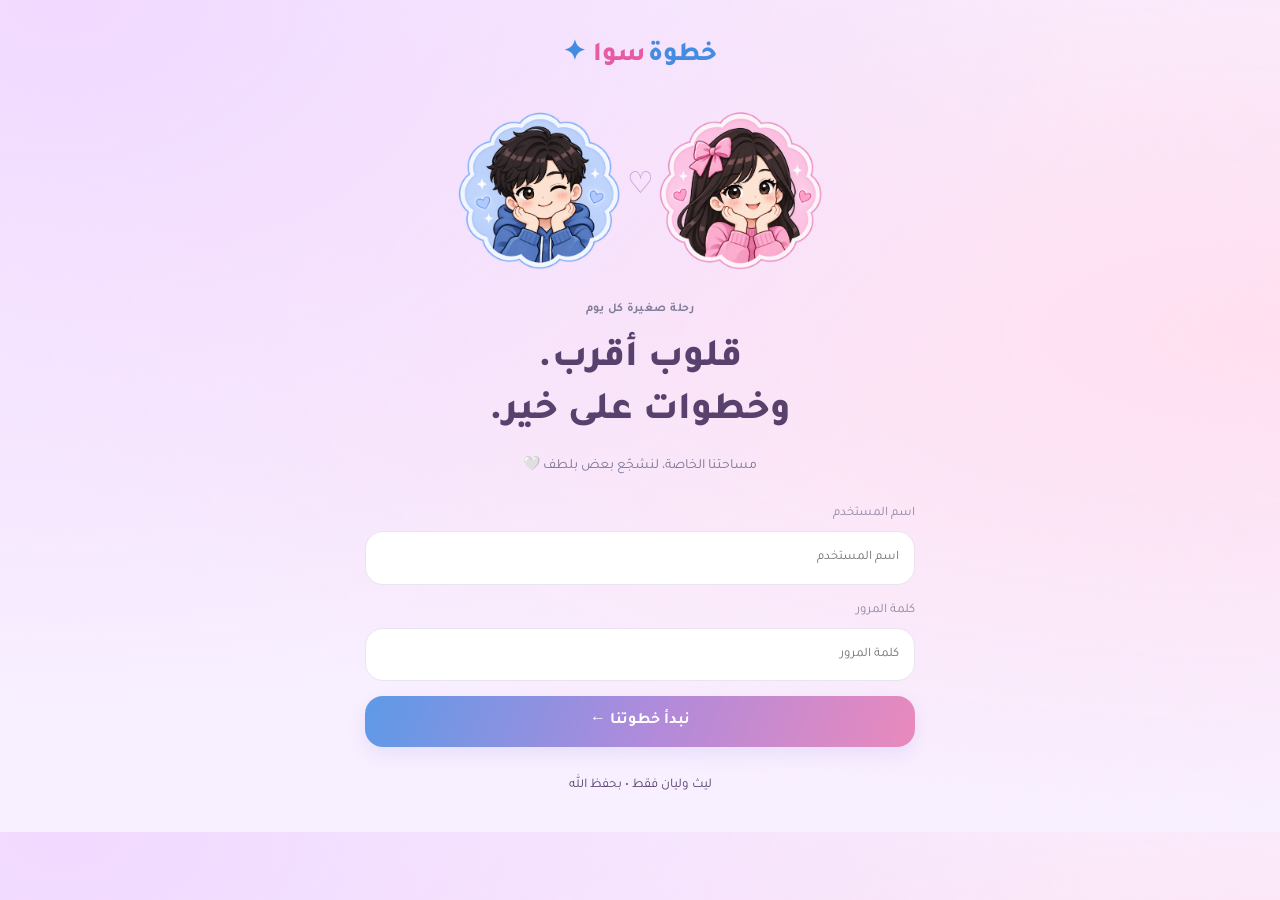
==== commit ab3bdfa7: "Illustrated daily habits and shared dashboards" ====
--- a/index.html
+++ b/index.html
@@ -4,15 +4,23 @@
 body{background:radial-gradient(circle at 0 0,#e5efff,transparent 38%),radial-gradient(circle at 100% 38%,#ffe0f0,transparent 40%),#f7f6fc}.journey{background:linear-gradient(130deg,#dceaff 0%,#ede5ff 45%,#ffd9eb 100%);border:2px solid #fff;box-shadow:0 14px 35px #7770c91c}.journey .eyebrow{color:#74608e}.journey .muted{color:#76678e}.journey h2{color:#43395e}.scorecards>div{background:#fff;border:1px solid #fff;box-shadow:0 5px 16px #6654a00c}.scorecards .blue{background:#eaf3ff;color:#216bdb;border-color:#b8d5ff}.scorecards .pink{background:#fff0f7;color:#cc438a;border-color:#ffb9dc}.scorecards strong{direction:ltr;unicode-bidi:isolate}.boy{background:#63a5ff;border-color:#eaf3ff}.girl{background:#ff93c4;border-color:#fff0f7}.avatar small{color:#64637d;font-weight:700}.pill{color:#796c9a;background:#ffffffa8}.muted{color:#797b95}.eyebrow{color:#807d98}.tiny{color:#8a829e}.range-labels{color:#8f83a1}.primary{background:linear-gradient(110deg,#5799f5,#ae8ce7 55%,#e78fba)}.finish{z-index:1}.scene{margin-bottom:22px}#moodText{color:#8d6e9d}#login .muted{color:#7b7594}
 
 .day-excuse{width:100%;margin:16px 0 0;background:#faf3e8;border:1px solid #f2dec1;color:#aa8052;font-size:13px}.day-excuse.excused{background:#ffe8bf}.not-done{background:#fff0f3!important;color:#bd6e87!important;border-color:#eac6d1!important}.has-excuse:after{content:'ظرف';position:absolute;top:-17px;right:-15px;border-radius:8px;padding:0 6px;background:#ffe9ba;color:#94703d;font:10px Tajawal}.scorecards small{overflow-wrap:anywhere}.week-heading,.week-day{display:grid;grid-template-columns:1fr 1fr 1fr;gap:5px;text-align:center;width:100%;align-items:center}.week-heading{font-size:12px;color:#9b92aa;margin:20px 0 8px}.week-day{border:1px solid #f0ecf6;background:#fff;padding:12px 5px;border-radius:14px;margin:6px 0;font-size:12px}.week-day span:not(:first-child){direction:ltr;unicode-bidi:isolate}.selected-day{background:#f0efff;border-color:#c9c4ef}.week-day:disabled{opacity:.4;cursor:default}.delete-notice{background:#f5f1fc;color:#8f7da5;padding:12px;border-radius:14px;font-size:11px;line-height:1.8}.delete-notice.urgent{background:#fff0d9;color:#ac7536;border:1px solid #f4d298}.pdf-button{background:#eef4ff;color:#4b7fc7;font-size:12px;white-space:nowrap}.pdf-report{position:absolute;top:0;left:-10000px;width:900px;padding:32px;background:#fff;color:#333;font:14px Tajawal,Tahoma;line-height:1.5}.pdf-report h1{font-size:28px}.pdf-report h2{font-size:21px;margin:18px 0 8px}.pdf-report p{font-size:12px;margin:8px 0}.pdf-report table{width:100%;border-collapse:collapse;table-layout:fixed}.pdf-report td,.pdf-report th{border:1px solid #e3e1eb;padding:7px 4px;text-align:center;font-size:11px;overflow-wrap:anywhere}.pdf-report th{background:#f3f0fa}.pdf-report td:first-child{font-weight:bold;background:#faf9fc;width:140px}.pdf-done{color:#36876d;background:#edfaf4}.pdf-no{color:#c17a88;background:#fff2f5}
+
+#excuseForm .primary{margin:15px 0 10px}#excuseForm label{font-size:13px;color:#8d839b;text-align:right;display:block}
+
+/* Illustrated mobile edition */
+:root{--ink:#59416d;--muted:#8a769d;--blue:#438ce1;--pink:#e65ba4}body{background:radial-gradient(ellipse at 5% 0,#f1d9ff,transparent 60%),radial-gradient(ellipse at 100% 40%,#ffdff0,transparent 70%),#f8efff;color:var(--ink)}main{width:min(100%,580px);padding:20px 15px 34px}section{background:#fffafedd;border:1px solid #fff;border-radius:27px;box-shadow:0 7px 0 #b991d20b,0 12px 25px #8c58a00b;padding:21px 18px}.brand{font-size:27px}.welcome h1{font-size:30px}.welcome{padding:19px 3px 10px}.tabs{display:grid;grid-template-columns:repeat(3,1fr);position:sticky;top:7px;z-index:6;padding:5px;background:#fff9;backdrop-filter:blur(18px);border:1px solid white;border-radius:30px;margin:10px 0 18px;box-shadow:0 5px 16px #9a6bb51b}.tabs button{background:none;padding:10px 4px;font-size:13px;color:#775c8d;border-radius:24px;white-space:nowrap}.tabs button.active,.habit-tabs button.active{background:linear-gradient(110deg,#ffd3eb,#efdcff);color:#b83b86;box-shadow:inset 0 -3px #eb83bc}.journey{background:linear-gradient(135deg,#e5edff,#f0dfff 45%,#ffe0f0)}.journey h2{font-size:25px}.scene{height:290px;margin:5px 0 25px}.portrait{display:block;background-image:url('characters.png');background-size:200% 100%;background-repeat:no-repeat;aspect-ratio:1/1;flex-shrink:0}.boy-art{background-position:left center}.girl-art{background-position:right center}.avatar{width:74px;height:74px;border:0;background:none;box-shadow:none;border-radius:0}.avatar .portrait{width:100%;height:100%}.avatar small{top:67px;border:1px solid white;background:#eff5ff;color:#438ce1;min-width:48px;text-align:center}.avatar.girl small{background:#fff0f8;color:#d34d94}.avatar.has-excuse:after{top:-7px;right:-7px}.login-art{height:190px;gap:0}.login-art .portrait{width:42%;max-width:175px;height:auto}.login-art i{font-size:30px}.login-art{direction:ltr}.finish{font-size:38px;left:66%;top:0}.scorecards>div{padding:12px 10px;display:flex;flex-wrap:wrap;justify-content:space-between;gap:3px}.scorecards small{width:100%}.scorecards span{font-size:13px}.scorecards strong{font-size:18px}.day-flags{display:inline-block;width:49%;margin:14px 0 15px}.day-flags button{width:100%;background:#fff0fa;color:#bf4e93;border:1px solid #f5cde6}.day-flags button.active{background:#f5bcdd;box-shadow:inset 0 0 0 2px white}.day-excuse{display:inline-block;width:49%;margin:14px 0 15px;font-size:12px;vertical-align:top;padding:12px 4px}.habit-tabs{display:grid;grid-template-columns:1fr 1fr;gap:5px;background:#f3eaf9;border-radius:20px;padding:4px}.habit-tabs button{padding:10px 4px;background:none;font-size:13px}.bulk{display:flex;justify-content:space-between;margin-top:10px}.bulk button{background:none;color:#9376ad;font-size:11px;padding:7px}.task{padding:13px 0}.task-title{font-size:13px}.task-icon{background:#f4eefa}.task button{flex-shrink:0}.legend{display:flex;justify-content:center;gap:28px;font-size:13px}#chart svg{width:100%;display:block}select{font:inherit;font-size:11px;max-width:110px;border:1px solid #eadcf3;border-radius:12px;padding:8px;color:#77558a;background:#fff}h2{font-size:20px}.podium{text-align:center;background:linear-gradient(145deg,#fff1fb,#efedff)}.podium-grid{display:grid;grid-template-columns:1fr .65fr 1fr;align-items:center;gap:0;direction:ltr;margin:15px -7px}.competitor{min-width:0;direction:rtl}.competitor .portrait{width:100%;margin:auto}.competitor h2{color:inherit;font-size:20px}.competitor strong{display:block;font-size:22px}.competitor small{display:block;font-size:10px;margin-top:8px;background:#ffffff99;padding:7px 2px;border-radius:20px}.trophy{font-size:clamp(45px,14vw,75px);line-height:1.3;filter:drop-shadow(0 5px 8px #e8b25944)}.trophy small{display:block;font-size:11px;line-height:1.7;color:#a96a42;direction:rtl}.extra-form{display:flex;gap:9px;align-items:center;margin:8px 0 15px}.extra-form input{width:80px!important;margin:0!important;padding:10px!important}.extra-form button{font-size:13px}.log-entry{padding:14px 0;border-bottom:1px solid #f1e5f6;font-size:12px}.delete-notice{color:#876499}.primary{background:linear-gradient(110deg,#5d9ae7,#ad8bdc,#ea89bd)}.pdf-report{left:0;top:0;z-index:-1;pointer-events:none}.pdf-report table{font-size:11px}.sync{font-size:11px}.scene svg{opacity:.85}.task-title small{color:#94819e}.tiny{color:#8b789a}.text-button{color:#88679f}.mood-card{background:linear-gradient(120deg,#edf4ff,#fff1f8)}.encourage{background:#f0e7ff}.heart{color:#db8fbf}.page{animation:appear .25s ease}@keyframes appear{from{opacity:.3;transform:translateY(8px)}to{opacity:1;transform:none}}@media(max-width:360px){section{padding:18px 12px}.task{gap:7px}.task-title{font-size:12px}.tabs button{font-size:12px}.competitor h2{font-size:18px}}@media print{body>*{display:none!important}.pdf-report{display:block!important;position:static;width:100%;z-index:auto}body{background:white}}
 </style></head><body>
-<main id="login"><div class="brand">خطوة<span>سوا</span> ✦</div><div class="login-art"><span>🧔🏻‍♂️</span><i>♡</i><span>👩🏻</span></div><p class="eyebrow">رحلة صغيرة كل يوم</p><h1>قلوب أقرب.<br>وخطوات على خير.</h1><p class="muted">مساحتنا الخاصة، لنشجّع بعض بلطف 🤍</p><form id="loginForm"><label>اسم المستخدم<input id="username" autocomplete="username" autocapitalize="none" required placeholder="اسم المستخدم"></label><label>كلمة المرور<input id="password" type="password" autocomplete="current-password" required placeholder="كلمة المرور"></label><button class="primary" id="loginButton">نبدأ خطوتنا ←</button></form><p id="loginError" role="alert"></p><small>ليث وليان فقط • بحفظ الله</small></main>
+<main id="login"><div class="brand">خطوة<span>سوا</span> ✦</div><div class="login-art"><div class="portrait boy-art"></div><i>♡</i><div class="portrait girl-art"></div></div><p class="eyebrow">رحلة صغيرة كل يوم</p><h1>قلوب أقرب.<br>وخطوات على خير.</h1><p class="muted">مساحتنا الخاصة، لنشجّع بعض بلطف 🤍</p><form id="loginForm"><label>اسم المستخدم<input id="username" autocomplete="username" autocapitalize="none" required placeholder="اسم المستخدم"></label><label>كلمة المرور<input id="password" type="password" autocomplete="current-password" required placeholder="كلمة المرور"></label><button class="primary" id="loginButton">نبدأ خطوتنا ←</button></form><p id="loginError" role="alert"></p><small>ليث وليان فقط • بحفظ الله</small></main>
 <main id="dashboard" hidden><header><div class="brand">خطوة<span>سوا</span> ✦</div><button id="logout" class="icon" aria-label="تسجيل الخروج">↪</button></header><div class="welcome"><p class="eyebrow" id="date"></p><h1>أهلًا <span id="myName"></span> <span class="wave">☀</span></h1><p class="muted">كل خطوة صغيرة، إلها أثر كبير.</p></div><div class="sync" id="sync" role="status">جارٍ الاتصال…</div>
-<section class="journey"><div class="section-title"><div><p class="eyebrow">خطوتنا المشتركة</p><h2>سوا، للخير 🌷</h2></div><span class="pill">سباق اليوم</span></div><p class="muted">نتسابق بالخير، ونسند بعض بالطريق.</p><div class="scene"><span class="cloud c1">☁</span><span class="cloud c2">☁</span><span class="sun">✺</span><div class="finish">♡<small>١٠ خطوات</small></div><svg viewBox="0 0 360 260" preserveAspectRatio="none" aria-hidden="true"><path d="M40 215 C 20 140,310 220,300 135 S 70 155,105 75 S 230 75,245 25" fill="none" stroke="#fff" stroke-width="35" stroke-linecap="round"/><path d="M40 215 C 20 140,310 220,300 135 S 70 155,105 75 S 230 75,245 25" fill="none" stroke="#d9d8ec" stroke-width="2" stroke-dasharray="5 10" id="racePath"/></svg><div class="avatar boy" id="runnerLaith">🧔🏻‍♂️<small>ليث</small></div><div class="avatar girl" id="runnerLian">👩🏻<small>ليان</small></div><span class="flower">🌷</span><span class="plant">🌿</span></div><div class="scorecards"><div class="blue"><span>🧔🏻‍♂️ ليث</span><strong id="scoreLaith">٠ / ٧</strong><small id="excuseLaith"></small></div><div class="pink"><span>👩🏻 ليان</span><strong id="scoreLian">٠ / ٧</strong><small id="excuseLian"></small></div></div></section>
-<section><div class="section-title"><h2>خطواتي اليوم</h2><span class="pill" id="count"></span></div><button id="dayExcuse" class="day-excuse">🤍 عندي ظرف اليوم</button><div id="tasks"></div><p class="tiny">علامة الإنجاز بتأكيدك أنت، والظروف محل تفهّم بدون خصم.</p></section>
+<nav class="tabs"><button data-page="today" class="active">♡ يومنا</button><button data-page="stats">▥ إحصائياتنا</button><button data-page="competition">🏆 المنافسة</button></nav><div id="page-today" class="page"><section class="journey"><div class="section-title"><div><p class="eyebrow">خطوتنا المشتركة</p><h2>سوا، للخير 🌷</h2></div><span class="pill">سباق اليوم</span></div><p class="muted">نتسابق بالخير، ونسند بعض بالطريق.</p><div class="scene"><span class="cloud c1">☁</span><span class="cloud c2">☁</span><span class="sun">✺</span><div class="finish">♡<small>١٠ خطوات</small></div><svg viewBox="0 0 360 260" preserveAspectRatio="none" aria-hidden="true"><path d="M40 215 C 20 140,310 220,300 135 S 70 155,105 75 S 230 75,245 25" fill="none" stroke="#fff" stroke-width="35" stroke-linecap="round"/><path d="M40 215 C 20 140,310 220,300 135 S 70 155,105 75 S 230 75,245 25" fill="none" stroke="#d9d8ec" stroke-width="2" stroke-dasharray="5 10" id="racePath"/></svg><div class="avatar boy" id="runnerLaith"><div class="portrait boy-art"></div><small>ليث</small></div><div class="avatar girl" id="runnerLian"><div class="portrait girl-art"></div><small>ليان</small></div><span class="flower">🌷</span><span class="plant">🌿</span></div><div class="scorecards"><div class="blue"><span>🧔🏻‍♂️ ليث</span><strong id="scoreLaith">٠ / ٧</strong><small id="excuseLaith"></small></div><div class="pink"><span>👩🏻 ليان</span><strong id="scoreLian">٠ / ٧</strong><small id="excuseLian"></small></div></div></section>
+<section><div class="section-title"><h2>خطواتي اليوم</h2><span class="pill" id="count"></span></div><button id="dayExcuse" class="day-excuse">🤍 عندي ظرف اليوم</button><div class="day-flags"><button id="dodo">🌸 دودو</button></div><div class="habit-tabs"><button id="mainHabits" class="active">الأساسية</button><button id="subHabits">خطوات إضافية</button></div><div class="bulk"><button id="checkAll">✓ تحديد الكل</button><button id="clearAll">إلغاء التحديد</button></div><div id="tasks"></div><p class="tiny">علامة الإنجاز بتأكيدك أنت، والظروف محل تفهّم بدون خصم.</p></section>
 <section class="mood-card"><p class="eyebrow">كيف قلبك؟</p><div class="section-title"><h2>طمنّي عنك</h2><span id="moodEmoji">🙂</span></div><label for="mood" id="moodText">طبيعي</label><input id="mood" type="range" min="0" max="100"><div class="range-labels"><span>زعلان</span><span>طبيعي</span><span>مبسوط كثير</span></div><div id="partnerMood" class="partner"></div></section>
-<section class="encourage"><span class="heart">♡</span><h2>دفعة لطيفة منك</h2><p class="muted">يمكن تذكيرك يكون أحلى شيء بيومه.</p><button class="primary" id="nudge">ابعث تشجيع 🤍</button><small>يظهر كنافذة منبثقة عند الطرف الثاني داخل التطبيق.</small></section><section><div class="section-title"><h2>أسبوعنا سوا</h2><button id="exportWeek" class="pdf-button">↓ PDF</button></div><p id="weekRange" class="muted"></p><p id="deleteNotice" class="delete-notice"></p><div class="week-heading"><span>اليوم</span><span class="blue">ليث</span><span class="pink">ليان</span></div><div id="history"></div><p class="tiny">اضغط يومًا لعرض تفاصيله. المهام تبدأ جديدة كل يوم، والحذف النهائي أسبوعي.</p></section><footer>اللهم اجمعنا على خير 🤍<button id="install" class="text-button">إضافة للشاشة الرئيسية</button></footer></main>
+<section class="encourage"><span class="heart">♡</span><h2>دفعة لطيفة منك</h2><p class="muted">يمكن تذكيرك يكون أحلى شيء بيومه.</p><input id="encouragement" maxlength="240" placeholder="رسالة لطيفة (اختياري)" aria-label="رسالة التشجيع"><button class="primary" id="nudge">ابعث تشجيع 🤍</button><small>يظهر كنافذة منبثقة عند الطرف الثاني داخل التطبيق.</small></section></div><div id="page-stats" class="page" hidden><section><div class="section-title"><h2>إحصائياتنا سوا 📊</h2><select id="chartGroup" aria-label="نوع الإحصائيات"><option value="main">الأساسية</option><option value="sub">الإضافية</option><option value="all">كل الخطوات</option></select></div><p class="muted">كل نقطة بتحكي عن خطوة حلوة منكم.</p><div id="chart"></div><div class="legend"><span class="blue">● ليث</span><span class="pink">● ليان</span></div></section><section><div class="section-title"><h2>أسبوعنا سوا</h2><button id="exportWeek" class="pdf-button">↓ PDF</button></div><p id="weekRange" class="muted"></p><p id="deleteNotice" class="delete-notice"></p><div class="week-heading"><span>اليوم</span><span class="blue">ليث</span><span class="pink">ليان</span></div><div id="history"></div><p class="tiny">اضغط يومًا لعرض تفاصيله. المهام تبدأ جديدة كل يوم، والحذف النهائي أسبوعي.</p></section></div><div id="page-competition" class="page" hidden><section class="podium"><p class="eyebrow">نحو نسخة أجمل من أنفسنا</p><h2>لوحة المنافسة 🏆</h2><div class="podium-grid"><div class="competitor blue"><div class="portrait boy-art"></div><h2>ليث 💙</h2><strong id="pointsLaith"></strong><small id="streakLaith"></small></div><div class="trophy">🏆<small id="leader"></small></div><div class="competitor pink"><div class="portrait girl-art"></div><h2>ليان 🌸</h2><strong id="pointsLian"></strong><small id="streakLian"></small></div></div><p id="difference" class="pill"></p><p class="tiny">كل خطوة أساسية أو إضافية = نقطة، والمهام الخاصة حسب نقاطها. المقارنة للتشجيع بلطف.</p></section><section><h2>إضافات على ذوقنا 🎁</h2><p class="muted">اختاروا خطواتكم الخاصة وسجّلوا إنجازكم اليوم.</p><form id="extraForm"><input id="extraName" placeholder="اسم المهمة الجديدة" maxlength="55" required aria-label="اسم المهمة الجديدة"><div class="extra-form"><input id="extraPoints" type="number" min="1" max="100" value="5" required aria-label="نقاط المهمة"><button class="primary">+ إضافة مهمة</button></div></form><div id="extras"></div></section><section><h2>سجل إنجازاتنا ✨</h2><div id="pointsLog"></div></section></div><footer>اللهم اجمعنا على خير 🤍<button id="install" class="text-button">إضافة للشاشة الرئيسية</button></footer></main>
 <dialog id="popup"><div class="popup-heart">💌</div><h2>حدا بشجّعك!</h2><p id="popupText"></p><button class="primary" id="dismissPopup">وصل التشجيع 🤍</button></dialog><dialog id="installDialog"><h2>خلّينا أقرب ✦</h2><p>أضف خطوة سوا للشاشة الرئيسية.</p><button id="nativeInstall" class="primary" hidden>تثبيت التطبيق</button><p>آيفون: Safari ← مشاركة ← إضافة إلى الشاشة الرئيسية.<br>أندرويد: قائمة المتصفح ← تثبيت التطبيق أو إضافة للشاشة الرئيسية.</p><button id="closeInstall">لاحقًا</button></dialog><div id="toast" role="status" hidden></div><script src="app-config.js"></script><script>'use strict';
-const $=id=>document.getElementById(id),cfg=window.APP_CONFIG||{},names={laith:'ليث',lian:'ليان'},taskNames=['صلاة الفجر','صلاة الظهر','صلاة العصر','صلاة المغرب','صلاة العشاء','قيام الليل','الدعاء','ورد القرآن','تعلّم شيء جديد','الرياضة'],taskIcons=['🌅','☀️','🌤️','🌇','🌙','✨','🤲','📖','💡','🏃'];
+const $=id=>document.getElementById(id),cfg=window.APP_CONFIG||{},names={laith:'ليث',lian:'ليان'},taskNames=['صلاة الفجر','صلاة الظهر','صلاة العصر','صلاة المغرب','صلاة العشاء','قيام الليل','الدعاء','ورد القرآن','تعلّم شيء جديد','الرياضة','أذكار الصباح','أذكار المساء','سنة الفجر (ركعتان)','سنة الظهر القبلية (٤ ركعات)','سنة الظهر البعدية (ركعتان)','سنة العصر القبلية (٤ ركعات)','سنة المغرب البعدية (ركعتان)','سنة العشاء البعدية (ركعتان)','صلاة الوتر','تقليل الريلز','تقليل الأغاني','العناية بالنفس'],taskIcons=['🌅','☀️','🌤️','🌇','🌙','✨','🤲','📖','💡','🏃','🌸','🌷','🌅','☀️','🌼','🌤️','🌇','🌙','⭐','📱','🎧','🧴'];
+const mainIds=[0,1,2,3,4,5,7,6,10,11],subIds=[12,13,14,15,16,17,18,8,19,20,21,9];let habitGroup='main',extras=[],claims=[];
+const isDone=(uid,d,t)=>!!(t<5&&daily(uid,d)?.dodo)||steps.some(s=>s.user_id===uid&&s.day===d&&s.task===t&&s.status==='done');
+const ids=()=>habitGroup==='main'?mainIds:subIds;
 let session=null,me=null,partner=null,members=[],steps=[],moods=[],busy=false,activeNudge=null,promptInstall=null,lastDay='',loaded=false,dailyStates=[],selectedDay="";
 const day=()=>new Intl.DateTimeFormat('en-CA',{timeZone:'Asia/Amman',year:'numeric',month:'2-digit',day:'2-digit'}).format(new Date());
 const moodText=v=>v<34?'😔 زعلان':v>66?'🥰 مبسوط كثير':'🙂 طبيعي';
@@ -22,27 +30,41 @@
 async function refresh(){const r=await fetch(cfg.url+'/auth/v1/token?grant_type=refresh_token',{method:'POST',headers:{apikey:cfg.key,'Content-Type':'application/json'},body:JSON.stringify({refresh_token:session.refresh_token})});if(!r.ok){logout();throw Error('انتهت الجلسة. سجّل دخولك من جديد.')}session=await r.json();session.expires_at=Math.floor(Date.now()/1000)+session.expires_in;remember()}
 function logout(){session=null;me=null;partner=null;loaded=false;localStorage.removeItem('khotwa-session');$('dashboard').hidden=true;$('login').hidden=false;if($('popup').open)$('popup').close()}
 async function start(){selectedDay=day();members=await request('/rest/v1/members?select=id,username');me=members.find(x=>x.id===session.user.id);if(!me)throw Error('هذا الحساب غير مخوّل للدخول.');partner=members.find(x=>x.id!==me.id);if(!partner)throw Error('الحساب الثاني لم يُجهّز بعد.');document.documentElement.style.setProperty('--accent',me.username==='laith'?'#4389f5':'#ed80b4');$('myName').textContent=names[me.username];$('login').hidden=true;$('dashboard').hidden=false;await sync();if(!localStorage.getItem('khotwa-install-dismissed')&&!matchMedia('(display-mode: standalone)').matches)$('installDialog').showModal()}
-async function sync(){if(!me||busy||document.hidden)return;busy=true;try{const today=day();const [s,m,n,d]=await Promise.all([request('/rest/v1/steps?select=*&day=gte.'+weekStart()),request('/rest/v1/moods?select=*'),request('/rest/v1/nudges?select=*&recipient=eq.'+me.id+'&seen=eq.false&order=created_at.asc&limit=1'),request('/rest/v1/daily_state?select=*&day=gte.'+weekStart())]);steps=s;moods=m;dailyStates=d;if(lastDay&&lastDay!==today)selectedDay=today;lastDay=today;loaded=true;render();$('sync').textContent='● متصلان بنفس المساحة • تم التحديث الآن';if(n.length&&!activeNudge){activeNudge=n[0];$('popupText').textContent=names[partner.username]+' بشجّعك تكمل خطواتك. خطوة صغيرة منك بتفرق 🤍';if(!$('installDialog').open)$('popup').showModal()}}catch(e){$('sync').textContent='الاتصال مقطوع — لم يتم تأكيد التحديث';if(!loaded)toast(e.message)}finally{busy=false}}
+async function sync(){if(!me||busy||document.hidden)return;busy=true;try{const today=day();const [s,m,n,d,e,c]=await Promise.all([request('/rest/v1/steps?select=*&day=gte.'+weekStart()),request('/rest/v1/moods?select=*'),request('/rest/v1/nudges?select=*&recipient=eq.'+me.id+'&seen=eq.false&order=created_at.asc&limit=1'),request('/rest/v1/daily_state?select=user_id,day,excused,mood,dodo&day=gte.'+weekStart()),request('/rest/v1/extra_tasks?select=*&order=created_at.asc'),request('/rest/v1/extra_claims?select=*&day=gte.'+weekStart())]);steps=s;moods=m;dailyStates=d;extras=e;claims=c;if(lastDay&&lastDay!==today)selectedDay=today;lastDay=today;loaded=true;render();$('sync').textContent='● متصلان بنفس المساحة • تم التحديث الآن';if(n.length&&!activeNudge){activeNudge=n[0];$('popupText').textContent=names[partner.username]+' بيحكيلك: '+(n[0].message||'بشجّعك تكمل خطواتك. خطوة صغيرة منك بتفرق 🤍');if(!$('installDialog').open)$('popup').showModal()}}catch(e){$('sync').textContent='الاتصال مقطوع — لم يتم تأكيد التحديث';if(!loaded)toast(e.message)}finally{busy=false}}
 function previousDays(n){return new Date(Date.now()-n*86400000).toLocaleDateString('en-CA',{timeZone:'Asia/Amman'})}
 function isoAdd(d,n){const x=new Date(d+'T12:00:00Z');x.setUTCDate(x.getUTCDate()+n);return x.toISOString().slice(0,10)}
 function weekStart(d=day()){const dow=new Date(d+'T12:00:00Z').getUTCDay();return isoAdd(d,-((dow+1)%7))}
 function daily(uid,d=selectedDay){return dailyStates.find(x=>x.user_id===uid&&x.day===d)}
-function countDone(uid,d){return steps.filter(x=>x.user_id===uid&&x.day===d&&x.status==='done').length}
-function render(){const today=selectedDay,editable=today===day();$('date').textContent=new Intl.DateTimeFormat('ar-JO',{timeZone:'Asia/Amman',weekday:'long',day:'numeric',month:'long'}).format(new Date(today+'T12:00:00Z'));const path=$('racePath');for(const u of members){const score=countDone(u.id,today),ds=daily(u.id),suffix=u.username==='laith'?'Laith':'Lian';$('score'+suffix).textContent=score+' / 10';$('excuse'+suffix).textContent=ds?.excused?'ظرف اليوم 🤍'+(ds.reason?' • '+ds.reason:''):'';const pt=path.getPointAtLength(path.getTotalLength()*score/10),runner=$('runner'+suffix);runner.classList.toggle('has-excuse',!!ds?.excused);runner.style.left=(pt.x/360*100+(u.username==='laith'?-5:5))+'%';runner.style.top=pt.y/260*100+'%'}
-const mine=steps.filter(s=>s.user_id===me.id&&s.day===today);$('count').textContent=mine.filter(s=>s.status==='done').length+' من ١٠';$('dayExcuse').disabled=!editable;$('dayExcuse').textContent=daily(me.id)?.excused?'🤍 عندي ظرف اليوم — إلغاء':'🤍 عندي ظرف اليوم';$('dayExcuse').classList.toggle('excused',!!daily(me.id)?.excused);$('tasks').replaceChildren();taskNames.forEach((name,i)=>{const current=mine.find(s=>s.task===i),row=document.createElement('div');row.className='task';const icon=document.createElement('span');icon.className='task-icon';icon.textContent=taskIcons[i];const label=document.createElement('div');label.className='task-title';label.textContent=name;const small=document.createElement('small');small.textContent=current?.status==='done'?'تمّت الخطوة ✓':current?.status==='no'?'ما عملت':i<5?'في وقتها':'خطوة تقرّبنا للخير';label.append(small);row.append(icon,label);for(const [state,text,aria]of[['done','✓','إنجاز '+name],['no','لا','ما عملت '+name]]){const b=document.createElement('button');b.textContent=text;b.disabled=!editable;b.setAttribute('aria-label',aria);b.setAttribute('aria-pressed',String(current?.status===state));b.className=current?.status===state?(state==='done'?'active':'not-done'):'';b.onclick=async()=>{b.disabled=true;try{await request('/rest/v1/steps?on_conflict=user_id,day,task',{method:'POST',body:{user_id:me.id,day:today,task:i,status:current?.status===state?'pending':state,reason:''},prefer:'resolution=merge-duplicates'});await sync()}catch(e){toast(e.message)}finally{b.disabled=false}};row.append(b)}$('tasks').append(row)});const mood=daily(me.id)?.mood??50;$('mood').disabled=!editable;if(document.activeElement!==$('mood'))$('mood').value=mood;showMood(+$('mood').value);const pm=daily(partner.id)?.mood;$('partnerMood').textContent=names[partner.username]+' '+(pm!==null&&pm!==undefined?moodText(pm):'لسه ما شارك حالته بهاليوم');renderWeek()}
+function countDone(uid,d){return mainIds.filter(t=>isDone(uid,d,t)).length}
+function render(){const today=selectedDay,editable=today===day();$('date').textContent=new Intl.DateTimeFormat('ar-JO',{timeZone:'Asia/Amman',weekday:'long',day:'numeric',month:'long'}).format(new Date(today+'T12:00:00Z'));const path=$('racePath');for(const u of members){const score=countDone(u.id,today),ds=daily(u.id),suffix=u.username==='laith'?'Laith':'Lian';$('score'+suffix).textContent=score+' / 10';$('excuse'+suffix).textContent=ds?.excused?'ظرف اليوم 🤍':ds?.dodo?'🌸 دودو':'';const pt=path.getPointAtLength(path.getTotalLength()*score/10),runner=$('runner'+suffix);runner.classList.toggle('has-excuse',!!ds?.excused);runner.style.left=(pt.x/360*100+(u.username==='laith'?-5:5))+'%';runner.style.top=pt.y/260*100+'%'}
+const mine=steps.filter(s=>s.user_id===me.id&&s.day===today);$('count').textContent=ids().filter(t=>isDone(me.id,today,t)).length+' / '+ids().length;$('dayExcuse').disabled=!editable;$('dayExcuse').textContent=daily(me.id)?.excused?'🤍 عندي ظرف اليوم — إلغاء':'🤍 عندي ظرف اليوم';$('dayExcuse').classList.toggle('excused',!!daily(me.id)?.excused);$('tasks').replaceChildren();ids().forEach(i=>{const name=taskNames[i],current=mine.find(s=>s.task===i),done=isDone(me.id,today,i),row=document.createElement('div');row.className='task';const icon=document.createElement('span');icon.className='task-icon';icon.textContent=taskIcons[i];const label=document.createElement('div');label.className='task-title';label.textContent=name;const small=document.createElement('small');small.textContent=done?(i<5&&daily(me.id)?.dodo?'دودو 🌸':'تمّت الخطوة ✓'):current?.status==='no'?'ما عملت':i<5?'في وقتها':'خطوة تقرّبنا للخير';label.append(small);row.append(icon,label);for(const [state,text,aria]of[['done','✓','إنجاز '+name],['no','لا','ما عملت '+name]]){const b=document.createElement('button');b.textContent=text;b.disabled=!editable||(i<5&&!!daily(me.id)?.dodo);b.setAttribute('aria-label',aria);b.setAttribute('aria-pressed',String(state==='done'?done:!done&&current?.status===state));b.className=(state==='done'?done:!done&&current?.status===state)?(state==='done'?'active':'not-done'):'';b.onclick=async()=>{b.disabled=true;try{await request('/rest/v1/steps?on_conflict=user_id,day,task',{method:'POST',body:{user_id:me.id,day:today,task:i,status:current?.status===state?'pending':state,reason:''},prefer:'resolution=merge-duplicates'});await sync()}catch(e){toast(e.message)}finally{b.disabled=false}};row.append(b)}$('tasks').append(row)});const mood=daily(me.id)?.mood??50;$('mood').disabled=!editable;if(document.activeElement!==$('mood'))$('mood').value=mood;showMood(+$('mood').value);const pm=daily(partner.id)?.mood;$('partnerMood').textContent=names[partner.username]+' '+(pm!==null&&pm!==undefined?moodText(pm):'لسه ما شارك حالته بهاليوم');renderWeek();renderExtra();renderStats();renderCompetition();$('dodo').disabled=!editable;$('dodo').classList.toggle('active',!!daily(me.id)?.dodo);$('mainHabits').classList.toggle('active',habitGroup==='main');$('subHabits').classList.toggle('active',habitGroup==='sub');$('checkAll').disabled=$('clearAll').disabled=!editable;}
 function renderWeek(){const start=weekStart(),end=isoAdd(start,6),next=isoAdd(start,7);$('weekRange').textContent=start+' — '+end;$('deleteNotice').textContent=day()===end?'⚠️ غدًا الساعة 00:00 سيتم حذف تقدّم هذا الأسبوع نهائيًا. نزّلوا PDF اليوم للاحتفاظ فيه.':'يبدأ أسبوع جديد ويُحذف هذا السجل السبت '+next+' الساعة 00:00 بتوقيت الأردن.';$('deleteNotice').classList.toggle('urgent',day()===end);$('history').replaceChildren();for(let i=0;i<7;i++){const d=isoAdd(start,i),future=d>day(),line=document.createElement('button');line.className='week-day'+(d===selectedDay?' selected-day':'');line.disabled=future;const title=document.createElement('span');title.textContent=new Intl.DateTimeFormat('ar-JO',{weekday:'short',day:'numeric',timeZone:'Asia/Amman'}).format(new Date(d+'T12:00:00Z'));line.append(title);for(const u of members){const v=document.createElement('span');v.className=u.username==='laith'?'blue':'pink';v.textContent=future?'—':countDone(u.id,d)+'/10'+(daily(u.id,d)?.excused?' 🤍 ظرف':'');line.append(v)}line.onclick=()=>{selectedDay=d;render();$('dashboard').scrollIntoView({behavior:'smooth'})};$('history').append(line)}}
-async function saveDay(patch){await request('/rest/v1/daily_state?on_conflict=user_id,day',{method:'POST',body:{user_id:me.id,day:day(),excused:daily(me.id,day())?.excused??false,reason:daily(me.id,day())?.reason??'',mood:daily(me.id,day())?.mood??null,...patch},prefer:'resolution=merge-duplicates'})}
-$('dayExcuse').onclick=async()=>{const value=!daily(me.id,day())?.excused;let reason='';if(value){reason=prompt('سبب اختياري يظهر للطرف الثاني لليوم كله:','');if(reason===null)return}try{await saveDay({excused:value,reason:reason.slice(0,240)});await sync()}catch(e){toast(e.message)}};
-function loadLib(url){return new Promise((resolve,reject)=>{const s=document.createElement('script');s.src=url;s.onload=resolve;s.onerror=reject;document.head.append(s)})}
-async function exportWeek(){const button=$('exportWeek');button.disabled=true;let report;try{await sync();if(!window.html2canvas)await loadLib('https://cdnjs.cloudflare.com/ajax/libs/html2canvas/1.4.1/html2canvas.min.js');if(!window.jspdf)await loadLib('https://cdnjs.cloudflare.com/ajax/libs/jspdf/2.5.2/jspdf.umd.min.js');await document.fonts.ready;report=document.createElement('div');report.className='pdf-report';report.dir='rtl';const title=document.createElement('h1');title.textContent='خطوة سوا • تقرير الأسبوع';report.append(title);const subtitle=document.createElement('p');subtitle.textContent=weekStart()+' إلى '+isoAdd(weekStart(),6)+' • بتوقيت الأردن';report.append(subtitle);for(const u of members){const h=document.createElement('h2');h.textContent=names[u.username];h.style.color=u.username==='laith'?'#216bdb':'#cc438a';report.append(h);const table=document.createElement('table'),head=document.createElement('tr');for(const text of ['الخطوة',...Array.from({length:7},(_,i)=>new Intl.DateTimeFormat('ar-JO',{weekday:'short',timeZone:'Asia/Amman'}).format(new Date(isoAdd(weekStart(),i)+'T12:00:00Z')))]){const th=document.createElement('th');th.textContent=text;head.append(th)}table.append(head);taskNames.forEach((name,t)=>{const tr=document.createElement('tr'),td=document.createElement('td');td.textContent=name;tr.append(td);for(let i=0;i<7;i++){const d=isoAdd(weekStart(),i),s=steps.find(x=>x.user_id===u.id&&x.day===d&&x.task===t),cell=document.createElement('td');cell.textContent=d>day()?'—':s?.status==='done'?'تم':s?.status==='no'?'لا':'لم يسجل';cell.className=s?.status==='done'?'pdf-done':s?.status==='no'?'pdf-no':'';tr.append(cell)}table.append(tr)});for(const kind of ['الإنجاز','ظرف اليوم','المزاج']){const tr=document.createElement('tr'),td=document.createElement('td');td.textContent=kind;tr.append(td);for(let i=0;i<7;i++){const d=isoAdd(weekStart(),i),ds=daily(u.id,d),cell=document.createElement('td');cell.textContent=d>day()?'—':kind==='الإنجاز'?countDone(u.id,d)+'/10':kind==='ظرف اليوم'?(ds?.excused?'ظرف':'—'):(ds?.mood!==null&&ds?.mood!==undefined?moodText(ds.mood).replace(/[^\u0600-\u06ff\s]/g,''):'—');tr.append(cell)}table.append(tr)}report.append(table);for(let i=0;i<7;i++){const d=isoAdd(weekStart(),i),ds=daily(u.id,d);if(ds?.excused&&ds.reason){const note=document.createElement('p');note.textContent=d+' • ظرف: '+ds.reason;report.append(note)}}}const note=document.createElement('p');note.textContent='التقرير حسب تسجيل ليث وليان. الفراغ يعني لم يسجل، ولا يعني عدم الالتزام. ظرف اليوم لا يغيّر علامات المهام.';report.append(note);document.body.append(report);const canvas=await html2canvas(report,{scale:2,backgroundColor:'#ffffff',useCORS:true,windowWidth:1000});const pdf=new jspdf.jsPDF({orientation:'portrait',unit:'mm',format:'a4'}),width=190,height=canvas.height*width/canvas.width;if(height<=277){pdf.addImage(canvas.toDataURL('image/png'),'PNG',10,10,width,height)}else{const sliceHeight=Math.floor(canvas.width*277/190);for(let y=0,page=0;y<canvas.height;y+=sliceHeight,page++){if(page)pdf.addPage();const slice=document.createElement('canvas');slice.width=canvas.width;slice.height=Math.min(sliceHeight,canvas.height-y);slice.getContext('2d').drawImage(canvas,0,y,canvas.width,slice.height,0,0,canvas.width,slice.height);pdf.addImage(slice.toDataURL('image/png'),'PNG',10,10,190,slice.height*190/canvas.width)}}pdf.save('khotwa-sawa-'+weekStart()+'.pdf');toast('تم تجهيز تقرير الأسبوع 🤍')}catch{toast('تعذّر تجهيز PDF. تأكّد من الإنترنت وحاول مجددًا.')}finally{report?.remove();button.disabled=false}}
+async function saveDay(patch){await request('/rest/v1/daily_state?on_conflict=user_id,day',{method:'POST',body:{user_id:me.id,day:day(),excused:daily(me.id,day())?.excused??false,reason:'',dodo:daily(me.id,day())?.dodo??false,mood:daily(me.id,day())?.mood??null,...patch},prefer:'resolution=merge-duplicates'})}
+$('dayExcuse').onclick=()=>toggleDay('excused');$('dodo').onclick=()=>toggleDay('dodo');
+async function toggleDay(key){try{await saveDay({[key]:!daily(me.id,day())?.[key]});await sync()}catch(e){toast(e.message)}}
+function loadLib(url){return new Promise((resolve,reject)=>{const s=document.createElement('script'),timeout=setTimeout(()=>{s.remove();reject(Error('timeout'))},15000);s.src=url;s.onload=()=>{clearTimeout(timeout);resolve()};s.onerror=()=>{clearTimeout(timeout);s.remove();reject(Error('load'))};document.head.append(s)})}
+async function exportWeek(){const button=$('exportWeek');button.disabled=true;let report;try{await sync();if(!window.html2canvas)await loadLib('./html2canvas.min.js');if(!window.jspdf)await loadLib('./jspdf.umd.min.js');await document.fonts.ready;report=document.createElement('div');report.className='pdf-report';report.dir='rtl';const title=document.createElement('h1');title.textContent='خطوة سوا • تقرير الأسبوع';report.append(title);const subtitle=document.createElement('p');subtitle.textContent=weekStart()+' إلى '+isoAdd(weekStart(),6)+' • بتوقيت الأردن';report.append(subtitle);for(const u of members){const h=document.createElement('h2');h.textContent=names[u.username];h.style.color=u.username==='laith'?'#216bdb':'#cc438a';report.append(h);const table=document.createElement('table'),head=document.createElement('tr');for(const text of ['الخطوة',...Array.from({length:7},(_,i)=>new Intl.DateTimeFormat('ar-JO',{weekday:'short',timeZone:'Asia/Amman'}).format(new Date(isoAdd(weekStart(),i)+'T12:00:00Z')))]){const th=document.createElement('th');th.textContent=text;head.append(th)}table.append(head);taskNames.forEach((name,t)=>{const tr=document.createElement('tr'),td=document.createElement('td');td.textContent=name;tr.append(td);for(let i=0;i<7;i++){const d=isoAdd(weekStart(),i),s=steps.find(x=>x.user_id===u.id&&x.day===d&&x.task===t),cell=document.createElement('td');cell.textContent=d>day()?'—':isDone(u.id,d,t)?'تم':s?.status==='no'?'لا':'لم يسجل';cell.className=s?.status==='done'?'pdf-done':s?.status==='no'?'pdf-no':'';tr.append(cell)}table.append(tr)});for(const kind of ['الإنجاز','ظرف اليوم','دودو','المزاج']){const tr=document.createElement('tr'),td=document.createElement('td');td.textContent=kind;tr.append(td);for(let i=0;i<7;i++){const d=isoAdd(weekStart(),i),ds=daily(u.id,d),cell=document.createElement('td');cell.textContent=d>day()?'—':kind==='الإنجاز'?countDone(u.id,d)+'/10':kind==='ظرف اليوم'?(ds?.excused?'ظرف':'—'):kind==='دودو'?(ds?.dodo?'نعم':'—'):(ds?.mood!==null&&ds?.mood!==undefined?moodText(ds.mood).replace(/[^\u0600-\u06ff\s]/g,''):'—');tr.append(cell)}table.append(tr)}report.append(table);}const note=document.createElement('p');note.textContent='التقرير حسب تسجيل ليث وليان. الفراغ يعني لم يسجل، ولا يعني عدم الالتزام. ظرف اليوم لا يغيّر علامات المهام.';report.append(note);document.body.append(report);const canvas=await html2canvas(report,{scale:2,backgroundColor:'#ffffff',useCORS:true,windowWidth:1000});const pdf=new jspdf.jsPDF({orientation:'portrait',unit:'mm',format:'a4'}),width=190,height=canvas.height*width/canvas.width;if(height<=277){pdf.addImage(canvas.toDataURL('image/png'),'PNG',10,10,width,height)}else{const sliceHeight=Math.floor(canvas.width*277/190);for(let y=0,page=0;y<canvas.height;y+=sliceHeight,page++){if(page)pdf.addPage();const slice=document.createElement('canvas');slice.width=canvas.width;slice.height=Math.min(sliceHeight,canvas.height-y);slice.getContext('2d').drawImage(canvas,0,y,canvas.width,slice.height,0,0,canvas.width,slice.height);pdf.addImage(slice.toDataURL('image/png'),'PNG',10,10,190,slice.height*190/canvas.width)}}pdf.save('khotwa-sawa-'+weekStart()+'.pdf');toast('تم تجهيز تقرير الأسبوع 🤍')}catch{toast('تعذّر تجهيز PDF. تأكّد من الإنترنت وحاول مجددًا.')}finally{report?.remove();button.disabled=false}}
 $('exportWeek').onclick=exportWeek;
 function showMood(v){$('moodText').textContent=moodText(v);$('moodEmoji').textContent=v<34?'😔':v>66?'🥰':'🙂'}
 $('loginForm').onsubmit=async e=>{e.preventDefault();const username=$('username').value.trim().toLowerCase();if(!['laith','lian'].includes(username)){$('loginError').textContent='اسم المستخدم أو كلمة المرور غير صحيحة.';return}$('loginButton').disabled=true;$('loginError').textContent='';try{session=await request('/auth/v1/token?grant_type=password',{method:'POST',body:{email:username+'@khotwa-sawa.invalid',password:$('password').value}});session.expires_at=Math.floor(Date.now()/1000)+session.expires_in;remember();$('password').value='';await start()}catch(e){logout();$('loginError').textContent=e.message}finally{$('loginButton').disabled=false}};
 $('logout').onclick=async()=>{try{await request('/auth/v1/logout',{method:'POST'})}catch{}logout()};$('mood').oninput=e=>showMood(+e.target.value);$('mood').onchange=async e=>{try{await saveDay({mood:+e.target.value});await sync();toast('وصلت حالتك 🤍')}catch(e){toast(e.message)}};
-$('nudge').onclick=async()=>{$('nudge').disabled=true;try{await request('/rest/v1/nudges',{method:'POST',body:{sender:me.id,recipient:partner.id}});toast('وصل التشجيع لمساحتكم 💌')}catch(e){toast(e.message)}finally{setTimeout(()=>$('nudge').disabled=false,15000)}};
+$('nudge').onclick=async()=>{$('nudge').disabled=true;try{await request('/rest/v1/nudges',{method:'POST',body:{sender:me.id,recipient:partner.id,message:$('encouragement').value.trim()}});$('encouragement').value='';toast('وصل التشجيع لمساحتكم 💌')}catch(e){toast(e.message)}finally{setTimeout(()=>$('nudge').disabled=false,15000)}};
 $('dismissPopup').onclick=async()=>{if(!activeNudge)return;try{await request('/rest/v1/nudges?id=eq.'+activeNudge.id,{method:'PATCH',body:{seen:true}});activeNudge=null;$('popup').close();await sync()}catch(e){toast(e.message)}};
 $('install').onclick=()=>$('installDialog').showModal();$('closeInstall').onclick=()=>{$('installDialog').close();localStorage.setItem('khotwa-install-dismissed','1');if(activeNudge)$('popup').showModal()};window.addEventListener('beforeinstallprompt',e=>{e.preventDefault();promptInstall=e;$('nativeInstall').hidden=false});$('nativeInstall').onclick=async()=>{if(promptInstall){await promptInstall.prompt();promptInstall=null;$('nativeInstall').hidden=true}};
 document.addEventListener('visibilitychange',()=>{if(!document.hidden)sync()});setInterval(sync,5000);window.addEventListener('online',sync);if('serviceWorker'in navigator)navigator.serviceWorker.register('./sw.js').catch(()=>{});(async()=>{try{session=JSON.parse(localStorage.getItem('khotwa-session'));if(session)await start()}catch{logout()}})();
 
+
+
+function showPage(page){document.querySelectorAll('.page').forEach(el=>el.hidden=el.id!=='page-'+page);document.querySelectorAll('[data-page]').forEach(el=>{el.classList.toggle('active',el.dataset.page===page);el.setAttribute('aria-selected',String(el.dataset.page===page))});window.scrollTo({top:0,behavior:'smooth'})}
+document.querySelectorAll('[data-page]').forEach(b=>b.onclick=()=>showPage(b.dataset.page));
+$('mainHabits').onclick=()=>{habitGroup='main';render()};$('subHabits').onclick=()=>{habitGroup='sub';render()};
+async function bulk(done){if(selectedDay!==day())return;try{await request('/rest/v1/steps?on_conflict=user_id,day,task',{method:'POST',body:ids().filter(t=>!(t<5&&daily(me.id)?.dodo)).map(task=>({user_id:me.id,day:day(),task,status:done?'done':'pending',reason:''})),prefer:'resolution=merge-duplicates'});await sync()}catch(e){toast(e.message)}}
+$('checkAll').onclick=()=>bulk(true);$('clearAll').onclick=()=>bulk(false);$('chartGroup').onchange=renderStats;
+function groupScore(uid,d,group){return (group==='main'?mainIds:group==='sub'?subIds:[...mainIds,...subIds]).filter(t=>isDone(uid,d,t)).length}
+function renderStats(){const group=$('chartGroup').value,max=group==='all'?22:group==='main'?10:12,dates=Array.from({length:7},(_,i)=>isoAdd(weekStart(),i));let svg='<svg viewBox="0 0 350 210" role="img" aria-label="رسم إنجازات ليث وليان خلال الأسبوع">';for(let k=0;k<=4;k++){const y=165-k*35;svg+=`<path d="M28 ${y}H330" stroke="#e8dff2"/><text x="20" y="${y+4}" text-anchor="end" font-size="10" fill="#8f7b9e">${Math.round(max*k/4)}</text>`}for(const u of members){const points=dates.filter(d=>d<=day()).map((d,i)=>[35+i*47,165-groupScore(u.id,d,group)/max*140]);const color=u.username==='laith'?'#4b91ea':'#e65ba4';svg+=`<polyline points="${points.map(p=>p.join(',')).join(' ')}" fill="none" stroke="${color}" stroke-width="3" stroke-linejoin="round"/>`;points.forEach(([x,y])=>svg+=`<circle cx="${x}" cy="${y}" r="4.5" fill="${color}" stroke="white" stroke-width="2"/>`)}dates.forEach((d,i)=>svg+=`<text x="${35+i*47}" y="190" text-anchor="middle" font-size="9" fill="#756483">${['سبت','أحد','اثنين','ثلاثاء','أربعاء','خميس','جمعة'][i]}</text>`);$('chart').innerHTML=svg+'</svg>'}
+function points(uid,d){return groupScore(uid,d,'all')+claims.filter(c=>c.user_id===uid&&c.day===d).reduce((s,c)=>s+(extras.find(e=>e.id===c.task_id)?.points||0),0)}
+function weekPoints(uid){return Array.from({length:7},(_,i)=>isoAdd(weekStart(),i)).filter(d=>d<=day()).reduce((s,d)=>s+points(uid,d),0)}
+function renderCompetition(){const scores={};for(const u of members){const suffix=u.username==='laith'?'Laith':'Lian';scores[u.username]=weekPoints(u.id);$('points'+suffix).textContent=scores[u.username]+' نقطة';let streak=0;for(let d=day();d>=weekStart()&&countDone(u.id,d)>=5;d=isoAdd(d,-1))streak++;$('streak'+suffix).textContent='🔥 '+streak+' أيام متتالية'}const diff=Math.abs(scores.laith-scores.lian);$('leader').textContent=diff?names[scores.laith>scores.lian?'laith':'lian']+' في الصدارة':'أنتما رائعان!';$('difference').textContent=diff?'الفارق بينكم '+diff+' نقطة ✨':'متساويان بالخير 💕';$('pointsLog').replaceChildren();const entries=claims.slice().sort((a,b)=>b.day.localeCompare(a.day)).slice(0,12);for(const c of entries){const task=extras.find(e=>e.id===c.task_id),u=members.find(u=>u.id===c.user_id);if(!task||!u)continue;const row=document.createElement('p');row.className='log-entry';row.textContent=names[u.username]+' • '+task.name+' • +'+task.points+' • '+c.day;$('pointsLog').append(row)}if(!entries.length)$('pointsLog').textContent='رح تنور هون إنجازات مهامكم الخاصة ✨'}
+function renderExtra(){$('extras').replaceChildren();for(const task of extras){const done=claims.some(c=>c.task_id===task.id&&c.user_id===me.id&&c.day===day()),row=document.createElement('div');row.className='task';const title=document.createElement('div');title.className='task-title';title.textContent=task.name;const small=document.createElement('small');small.textContent='⭐ '+task.points+' نقاط';title.append(small);const b=document.createElement('button');b.textContent=done?'✓':'+';b.disabled=done;b.setAttribute('aria-label','إنجاز '+task.name);b.classList.toggle('active',done);b.onclick=async()=>{b.disabled=true;try{await request('/rest/v1/extra_claims',{method:'POST',body:{task_id:task.id,user_id:me.id,day:day()}});await sync();toast('إنجاز جديد! شاطرين ✨')}catch(e){toast(e.message);b.disabled=false}};row.append(title,b);$('extras').append(row)}}
+$('extraForm').onsubmit=async e=>{e.preventDefault();const name=$('extraName').value.trim(),points=Number($('extraPoints').value);if(!name||name.length>55||!Number.isInteger(points)||points<1||points>100)return;const b=e.target.querySelector('button');b.disabled=true;try{await request('/rest/v1/extra_tasks',{method:'POST',body:{name,points,created_by:me.id}});$('extraName').value='';await sync()}catch(e){toast(e.message)}finally{b.disabled=false}};
 </script></body></html>
-
